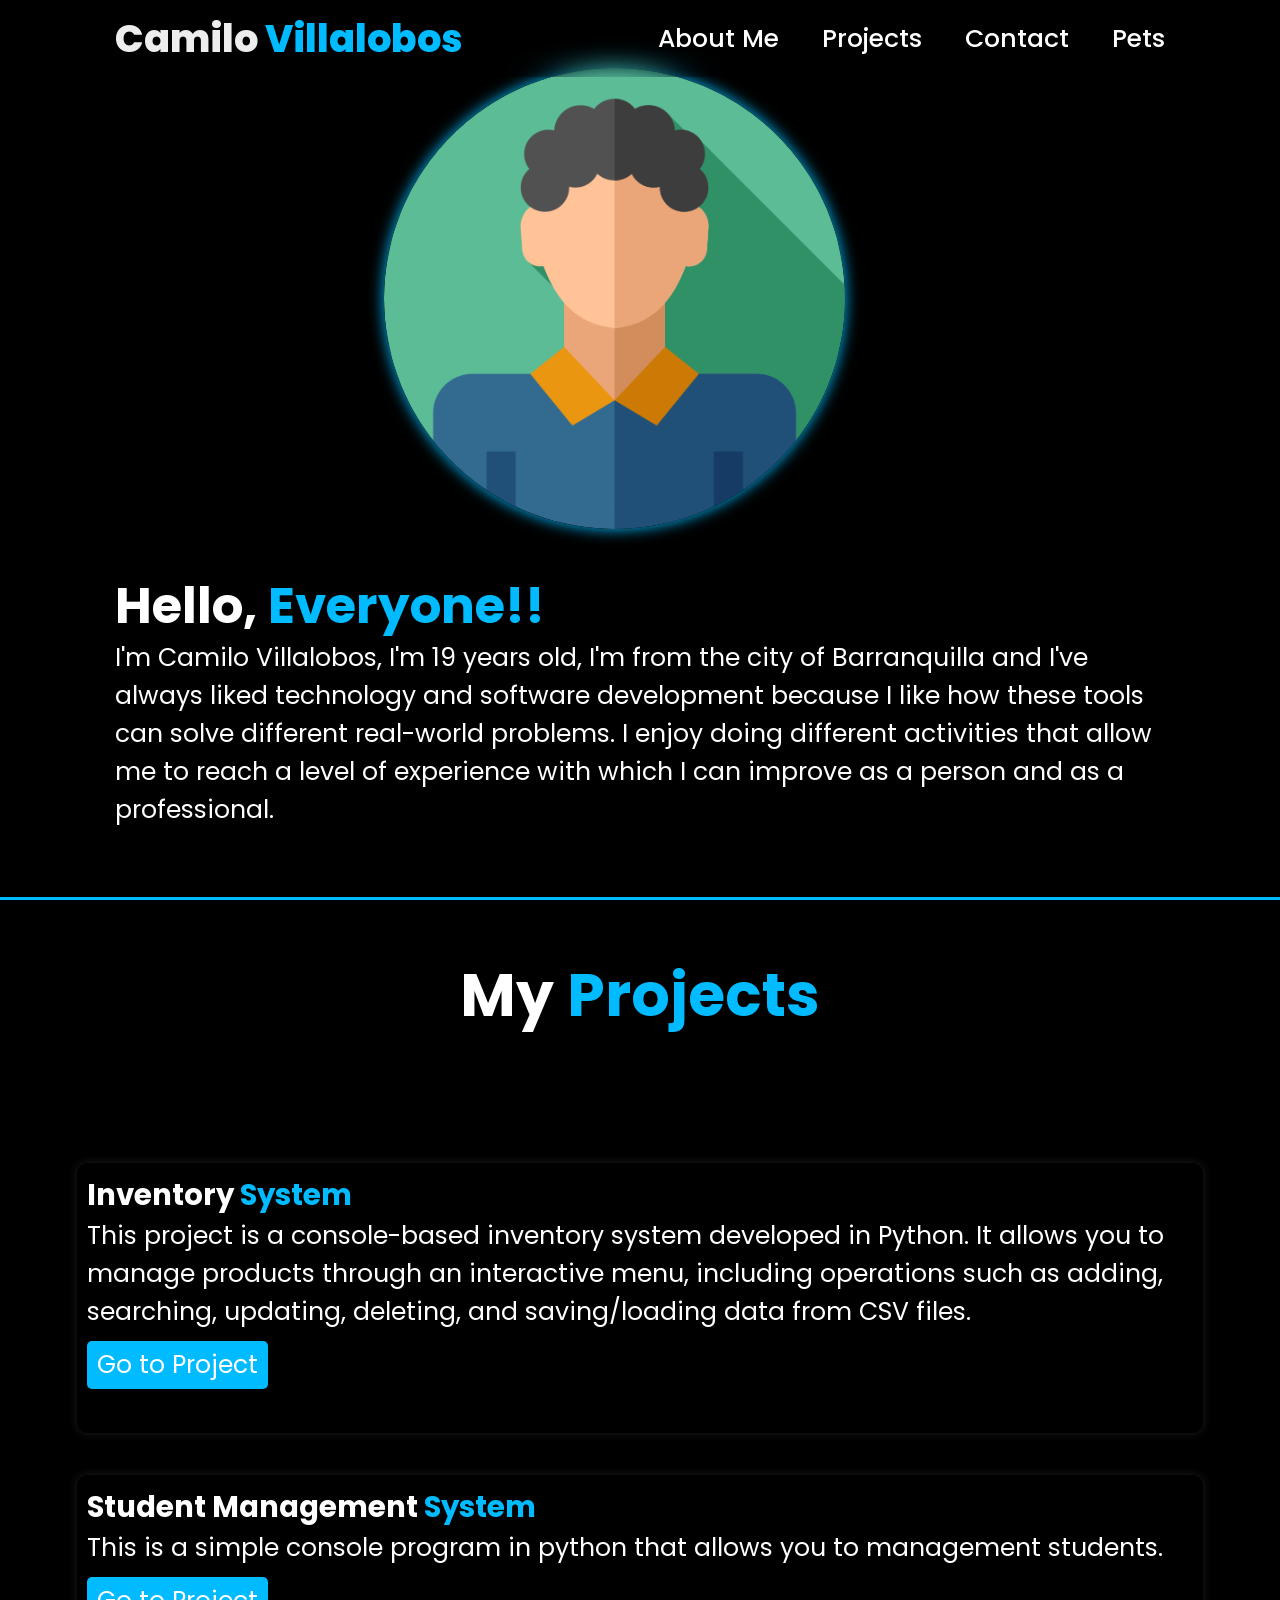
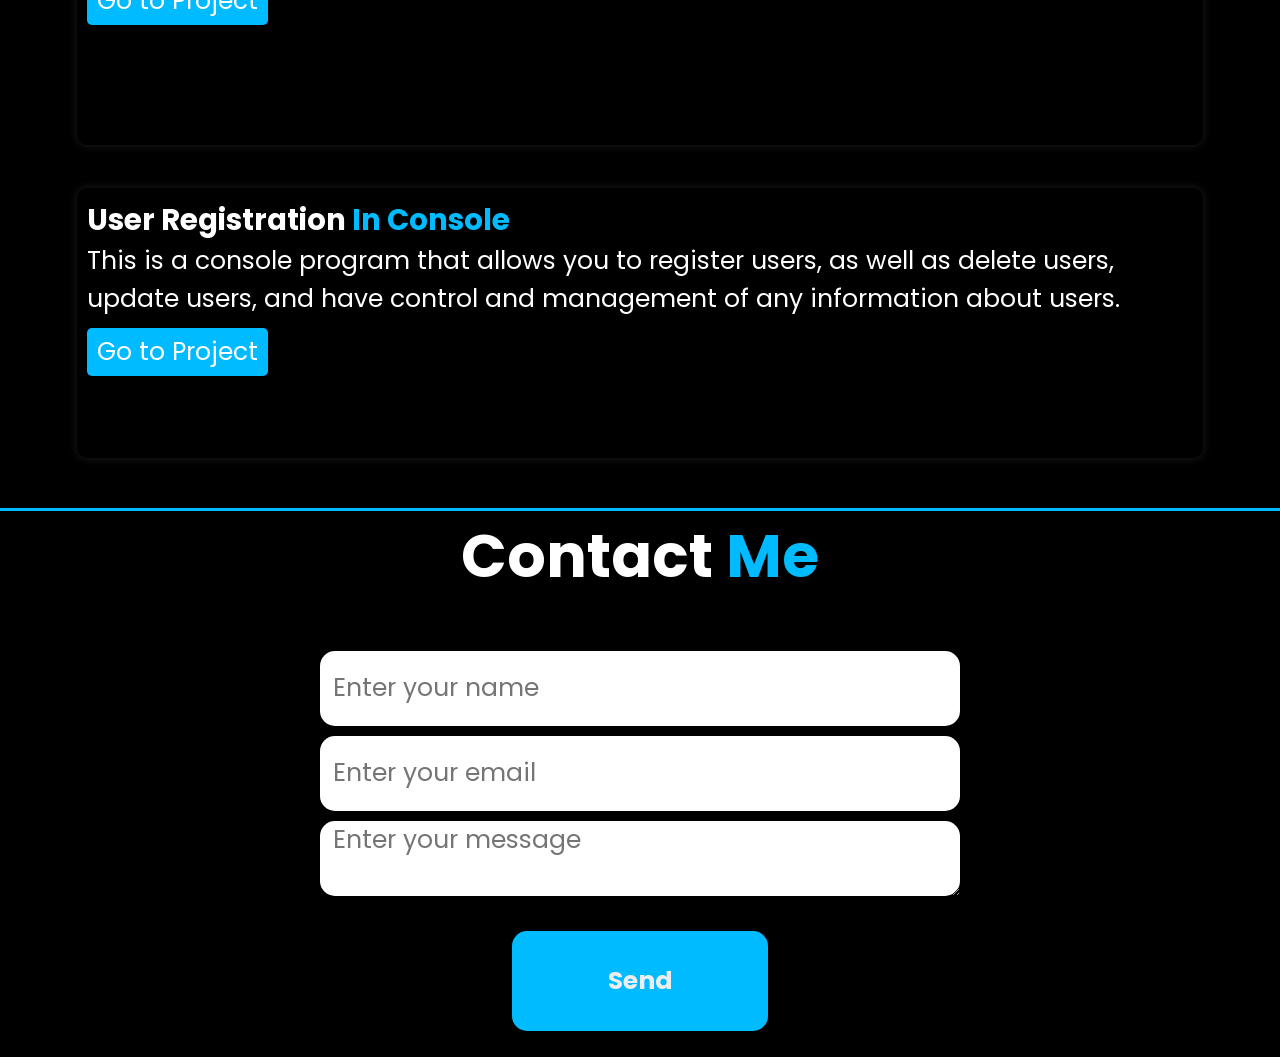
==== index.html @ f64a726e "portafolio" ====
<!doctype html>
<html lang="en">
  <head>
    <meta charset="UTF-8" />
    <meta name="viewport" content="width=device-width, initial-scale=1.0" />
    <link
      rel="stylesheet"
      href="https://cdnjs.cloudflare.com/ajax/libs/font-awesome/6.5.2/css/all.min.css"
    />
    <link rel="stylesheet" href="/src/css/header.css" />
    <link rel="stylesheet" href="/src/css/body.css" />
    <link rel="stylesheet" href="/src/css/projects.css" />
    <link rel="stylesheet" href="/src/css/contact.css" />
    <link rel="stylesheet" href="/src/css/styles.css" />
    <link
      rel="shortcut icon"
      href="/public/icon/portafolio.webp"
      type="image/x-icon"
    />
    <title>Portfolio Website</title>
  </head>
  <body>
    <header>
      <a href="#" class="logo">Camilo <span>Villalobos</span></a>

      <nav>
        <a href="#" class="active">About Me</a>
        <a href="#projects">Projects</a>
        <a href="#sect">Contact</a>
        <a href="/src/views/mascotas.html">Pets</a>
      </nav>
    </header>
    <section class="home">
      <div class="home-img">
        <img src="/public/img/img.webp" alt="" />
      </div>
      <div class="home-content">
        <h1>Hello, <span>Everyone!!</span></h1>
        <p>
          I'm Camilo Villalobos, I'm 19 years old, I'm from the city of
          Barranquilla and I've always liked technology and software development
          because I like how these tools can solve different real-world
          problems. I enjoy doing different activities that allow me to reach a
          level of experience with which I can improve as a person and as a
          professional.
        </p>
      </div>
    </section>
    <section id="projects">
      <div class="title">
        <h1>My <span>Projects</span></h1>
      </div>
      <div class="projects-grid">
        <div class="project-card">
          <h3>Inventory <span>System</span></h3>
          <p>
            This project is a console-based inventory system developed in
            Python. It allows you to manage products through an interactive
            menu, including operations such as adding, searching, updating,
            deleting, and saving/loading data from CSV files.
          </p>
          <a
            href="https://github.com/villalobosandres989-source/Sistema_de_inventario_basico"
            target="_blank"
            >Go to Project</a
          >
        </div>
        <div class="project-card">
          <h3>Student Management <span>System</span></h3>
          <p>
            This is a simple console program in python that allows you to
            management students.
          </p>
          <a
            href="https://github.com/villalobosandres989-source/Student_Management_System"
            target="_blank"
            >Go to Project</a
          >
        </div>
        <div class="project-card">
          <h3>User Registration <span>In Console</span></h3>
          <p>
            This is a console program that allows you to register users, as well
            as delete users, update users, and have control and management of
            any information about users.
          </p>
          <a
            href="https://github.com/villalobosandres989-source/Registro_De_Usuarios"
            target="_blank"
            >Go to Project</a
          >
        </div>
      </div>
    </section>
    <section id="sect">
      <h1>Contact <span>Me</span></h1>
      <form class="form">
        <input type="text" name="name" placeholder="Enter your name" required />

        <input
          type="email"
          name="email"
          placeholder="Enter your email"
          required
        />

        <textarea
          name="message"
          rows="5"
          placeholder="Enter your message"
          required
        ></textarea>

        <button type="submit">Send</button>
      </form>
    </section>
  </body>
</html>
---- src/css/header.css ----
header{
    position: fixed;
    top: 0;
    left: 0;
    width: 100%;
    padding: 1rem 9%;
    background-color: transparent;
    backdrop-filter: blur(10px);
    display: flex;
    justify-content: space-between;
    align-items: center;
    z-index: 100;
}

.logo{
    font-size: 3.8rem;
    color: #ededed;
    font-weight: 800;
    cursor:text;
}


nav a{
    font-size: 2.5rem;
    color: white;
    margin-left: 4rem;
    font-weight: 500;
    transition: 0.3s ease;
    border-bottom: 3px solid transparent;
}

nav a:hover{
    color: #00bbff;
    border-bottom: 3px solid #00bbff;
}
---- src/css/body.css ----
@import url('https://fonts.googleapis.com/css2?family=Poppins:wght@100;200;300;400;500;600&display=swap');

*{
    margin: 0;
    padding: 0;
    box-sizing: border-box;
    text-decoration: none;
    border: none;
    font-family: 'Poppins', sans-serif;
}

html{
    font-size: 62.5%;
    scroll-behavior: smooth;
}

body{
    width: 100%;
    height: 100vh;
    background-color: black;
    color: white;
}
---- src/css/projects.css ----
#projects{
    display: flex;
    flex-direction: column;
    gap: 5rem;
    background-color: rgb(0, 0, 0);
    padding: 5rem 6%;
    min-height: 100vh;
    border-bottom: 3px solid #00bbff;

}

.project-card{
    background-color: transparent;
    backdrop-filter: blur(10px);
    padding: 1rem;
    margin-top: 2%;
    border-radius: 10px;
    box-shadow: 0 0 10px rgba(60, 59, 59, 0.5);
    width: 33%;
    max-height: 30vh;
    min-height: 30vh;
    font-size: 2.5rem;
}


.projects-grid{
    display: flex;
    gap: 2rem;
    justify-content: space-around;
    height: 20%;
    flex-wrap: wrap;
}

.projects-grid a{
    display: inline-block;
    margin-top: 1rem;
    padding: 0.5rem 1rem;
    background-color: #00bbff;
    color: white;
    border-radius: 5px;
    transition: 0.3s ease;
}

.projects-grid a:hover{
    background-color: #00bbff;
    box-shadow: 0 0 15px #00bbff;
    transform: scale(1.1);
}

#projects h1{
    margin-bottom: 5rem;
    font-size: 6rem;
    text-align: center;
}
---- src/css/contact.css ----
#sect h1{
    font-size: 6rem;
    text-align: center;
    margin-bottom: 5rem;

}

.form{
    display: flex;
    flex-direction: column;
    gap: 1em;
}

input, textarea{
    min-width: 50%;
    align-self: center;
    min-height: 3em;
    border-radius: 15px;
    padding: 0 0 0 1%;
    max-width: 25%;
    max-height:3em;
    font-size: 2.5rem;
}
button{
    margin: 2% 0 2% 0;
    height: 4em;
    width: 20%;
    cursor: pointer;
    align-self: center;
    color: #ededed;
    font-weight: 700;
    font-size: 2.5rem;
    padding: 0.5rem 1rem;
    background-color: #00bbff;
    border-radius: 15px;
    transition: 0.3s ease;
}

button:hover{
    transform: scale(1.1);
    box-shadow: 2px 2px 35px #00bbff;
}
---- src/css/styles.css ----
/* @media(max-width:995px){
    nav{
        position: absolute;
        display: none;
        top: 0;
        right: 0;
        width: 40%;
        border-left: 3px solid #00bbff;
        border-bottom: 3px solid #00bbff;
        border-bottom-left-radius: 2rem;
        padding: 1rem solid;
        background-color: #161616;
        border-top: 0.1rem solid rgba(0,0,0,0.1);
    }

    nav.active{
        display: block;
    }

    nav a{
        display: block;
        font-size: 2rem;
        margin: 3rem 0;
    }

    nav a:hover,
    nav a.active{
        padding: 1rem;
        border-radius: 0.5rem;
        border-bottom: 0.5rem solid #00bbff;
    }
} */

/* @keyframes cursor{
    to{
        border-left: 3px solid #b74b4b;
    }
}

@media (max-width: 1000px){
    .home{
        gap: 4rem;
    }
}

@media(max-width:995px){
    .home{
        flex-direction: column;
        margin: 5rem 4rem;
    }

    .home .home-content h3{
        font-size: 2.5rem;
    }

    .home-content h1{
        font-size: 5rem;
    }

    .home-img img{
        width: 70vw;
        margin-top: 4rem;
    }
} */


.home{
    min-height: 100vh;
    padding: 5rem 9% 5rem;
    display: flex;
    justify-content: center;
    align-items: center;
    gap: 8rem;
    border-bottom: 3px solid #00bbff;
}

.home .home-content h1{
    font-size: 6.5rem;
    font-weight: 700;
    line-height: 1.3;
}

span{
    color: #00bbff;
}

.home-content p{
    font-size: 2.5rem;
}



.home-img img{
    position: relative;
    width: 300px;
    border-radius: 50%;
    box-shadow: 0 0 15px #00bbff;
    cursor: pointer;
    transition: 0.2s linear;
}

.home-img img:hover{
    transform: scale(1.1);
}




.social-icons a:hover{
    color: black;
    transform: scale(1.3) translateY(-5px);
    background-color: #00bbff;
    box-shadow: 0  0 25px #00bbff;
}



@media(max-width: 1600px){
    nav{
        display: block;
        position: relative;
    }
    #projects{
        display: flex;
    }
    .project-card{
        width: 100%;
        flex-direction: column;
    }

    .home{
        gap: 4rem;
        display: flex;
        flex-direction: column;
    }

    .home .home-content h1{
        font-size: 5rem;
    }

    .home-img img{
        width: 90%;
    }

    .projects-grid{
        flex-direction: column;
    }
}

@media(min-width: 1601px){
    input, textarea{
        min-width: 25%;
    }
}
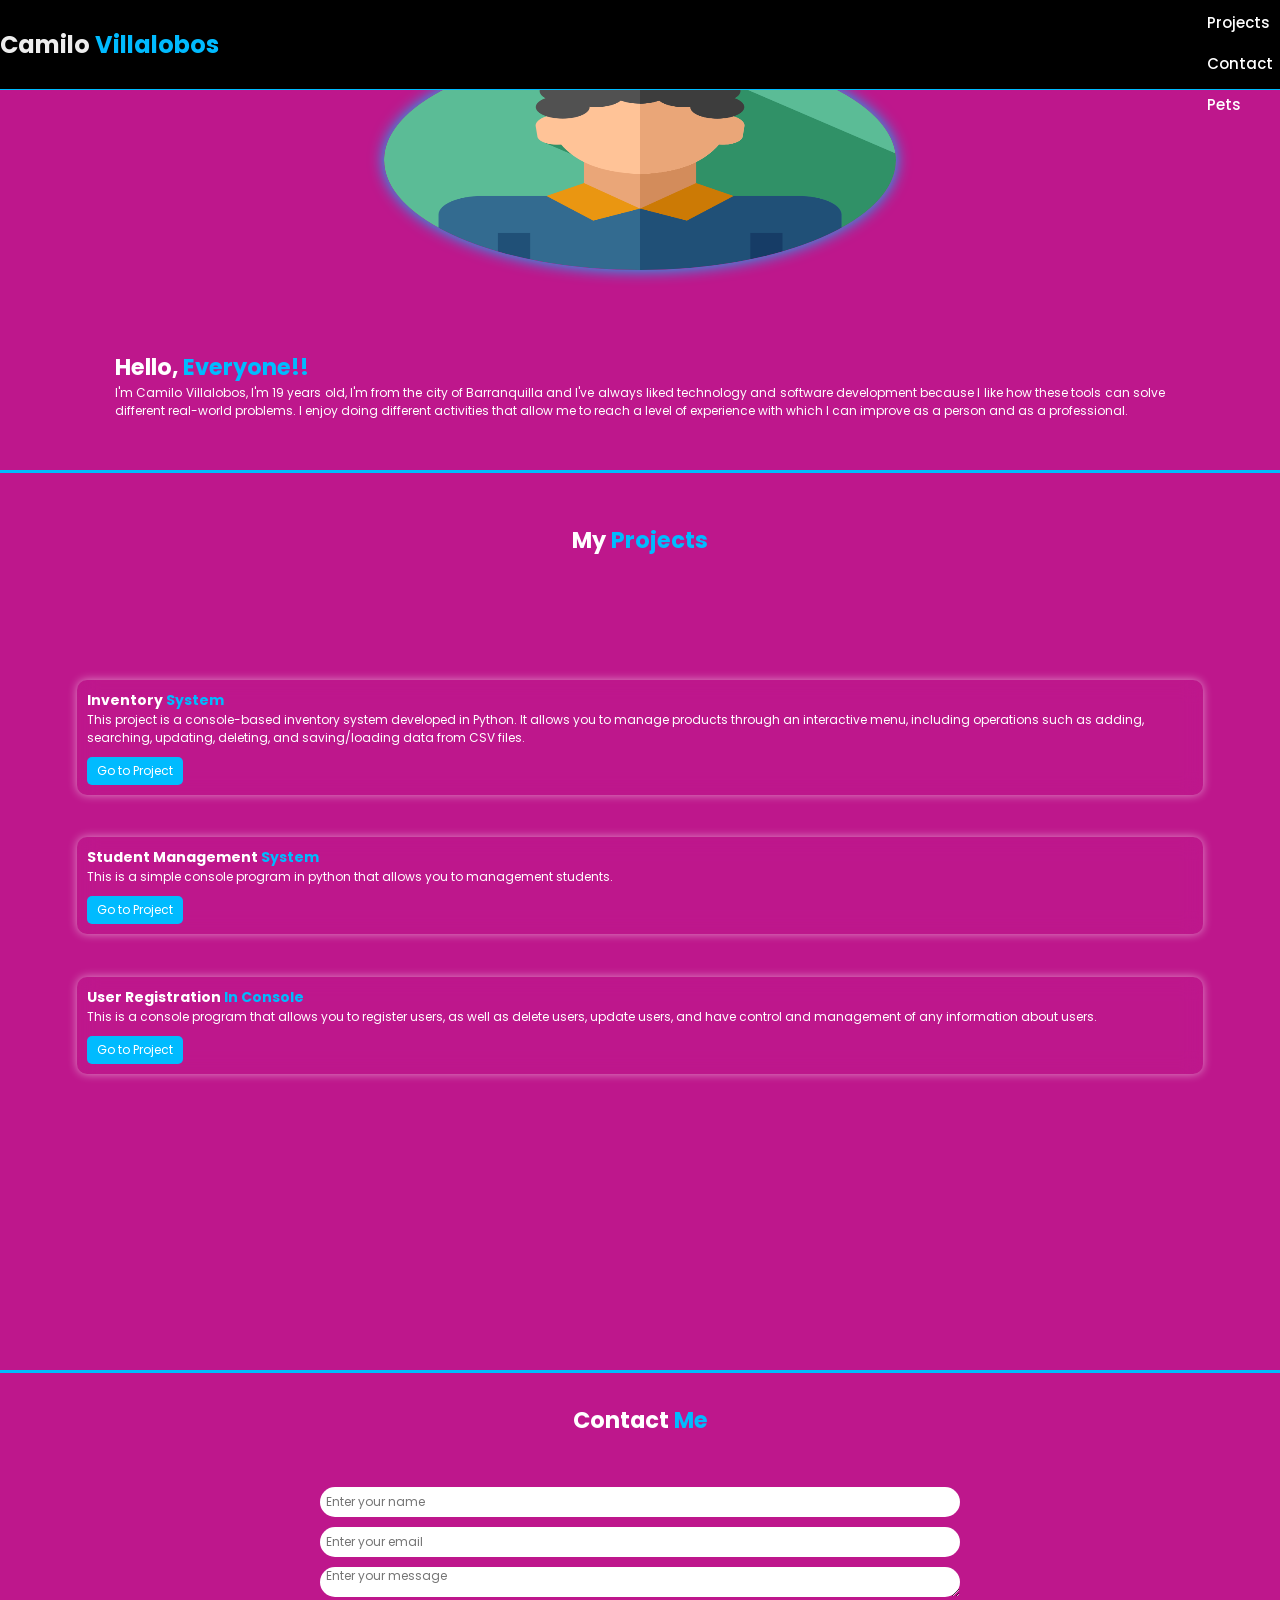
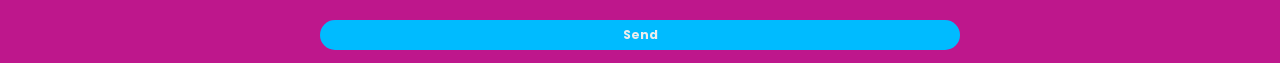
==== commit 8438747f: "'responsive'" ====
--- a/index.html
+++ b/index.html
@@ -1,118 +1,105 @@
 <!doctype html>
 <html lang="en">
-  <head>
-    <meta charset="UTF-8" />
-    <meta name="viewport" content="width=device-width, initial-scale=1.0" />
-    <link
-      rel="stylesheet"
-      href="https://cdnjs.cloudflare.com/ajax/libs/font-awesome/6.5.2/css/all.min.css"
-    />
-    <link rel="stylesheet" href="/src/css/header.css" />
-    <link rel="stylesheet" href="/src/css/body.css" />
-    <link rel="stylesheet" href="/src/css/projects.css" />
-    <link rel="stylesheet" href="/src/css/contact.css" />
-    <link rel="stylesheet" href="/src/css/styles.css" />
-    <link
-      rel="shortcut icon"
-      href="/public/icon/portafolio.webp"
-      type="image/x-icon"
-    />
-    <title>Portfolio Website</title>
-  </head>
-  <body>
-    <header>
-      <a href="#" class="logo">Camilo <span>Villalobos</span></a>
 
-      <nav>
+<head>
+  <meta charset="UTF-8" />
+  <meta name="viewport" content="width=device-width, initial-scale=1.0" />
+  <link rel="stylesheet" href="https://cdnjs.cloudflare.com/ajax/libs/font-awesome/6.5.2/css/all.min.css" />
+  <link rel="stylesheet" href="/src/css/header.css" />
+  <link rel="stylesheet" href="/src/css/body.css" />
+  <link rel="stylesheet" href="/src/css/projects.css" />
+  <link rel="stylesheet" href="/src/css/contact.css" />
+  <link rel="stylesheet" href="/src/css/styles.css" />
+  <link rel="stylesheet" href="/src/css/responsive.css" />
+  <link rel="shortcut icon" href="/public/icon/portafolio.webp" type="image/x-icon" />
+  <title>Portfolio Website</title>
+</head>
+
+<body>
+  <header>
+    <div class="logo">
+      <h1>Camilo <span>Villalobos</span></h1>
+    </div>
+
+    <nav>
+      <div class="links">
         <a href="#" class="active">About Me</a>
         <a href="#projects">Projects</a>
         <a href="#sect">Contact</a>
         <a href="/src/views/mascotas.html">Pets</a>
-      </nav>
-    </header>
-    <section class="home">
-      <div class="home-img">
-        <img src="/public/img/img.webp" alt="" />
       </div>
-      <div class="home-content">
+    </nav>
+  </header>
+  <section class="home">
+    <div class="home-img">
+      <img src="/public/img/img.webp" alt="perfil" />
+    </div>
+    <div class="home-content">
+      <div class="content-title">
         <h1>Hello, <span>Everyone!!</span></h1>
+      </div>
+      <p>
+        I'm Camilo Villalobos, I'm 19 years old, I'm from the city of
+        Barranquilla and I've always liked technology and software development
+        because I like how these tools can solve different real-world
+        problems. I enjoy doing different activities that allow me to reach a
+        level of experience with which I can improve as a person and as a
+        professional.
+      </p>
+    </div>
+  </section>
+  <section id="projects">
+    <div class="title">
+      <h1>My <span>Projects</span></h1>
+    </div>
+    <div class="projects-flex">
+      <div class="project-card">
+        <h3>Inventory <span>System</span></h3>
         <p>
-          I'm Camilo Villalobos, I'm 19 years old, I'm from the city of
-          Barranquilla and I've always liked technology and software development
-          because I like how these tools can solve different real-world
-          problems. I enjoy doing different activities that allow me to reach a
-          level of experience with which I can improve as a person and as a
-          professional.
+          This project is a console-based inventory system developed in
+          Python. It allows you to manage products through an interactive
+          menu, including operations such as adding, searching, updating,
+          deleting, and saving/loading data from CSV files.
         </p>
+        <a href="https://github.com/villalobosandres989-source/Sistema_de_inventario_basico" target="_blank">Go to
+          Project</a>
       </div>
-    </section>
-    <section id="projects">
-      <div class="title">
-        <h1>My <span>Projects</span></h1>
+      <div class="project-card">
+        <h3>Student Management <span>System</span></h3>
+        <p>
+          This is a simple console program in python that allows you to
+          management students.
+        </p>
+        <a href="https://github.com/villalobosandres989-source/Student_Management_System" target="_blank">Go to
+          Project</a>
       </div>
-      <div class="projects-grid">
-        <div class="project-card">
-          <h3>Inventory <span>System</span></h3>
-          <p>
-            This project is a console-based inventory system developed in
-            Python. It allows you to manage products through an interactive
-            menu, including operations such as adding, searching, updating,
-            deleting, and saving/loading data from CSV files.
-          </p>
-          <a
-            href="https://github.com/villalobosandres989-source/Sistema_de_inventario_basico"
-            target="_blank"
-            >Go to Project</a
-          >
-        </div>
-        <div class="project-card">
-          <h3>Student Management <span>System</span></h3>
-          <p>
-            This is a simple console program in python that allows you to
-            management students.
-          </p>
-          <a
-            href="https://github.com/villalobosandres989-source/Student_Management_System"
-            target="_blank"
-            >Go to Project</a
-          >
-        </div>
-        <div class="project-card">
-          <h3>User Registration <span>In Console</span></h3>
-          <p>
-            This is a console program that allows you to register users, as well
-            as delete users, update users, and have control and management of
-            any information about users.
-          </p>
-          <a
-            href="https://github.com/villalobosandres989-source/Registro_De_Usuarios"
-            target="_blank"
-            >Go to Project</a
-          >
-        </div>
+      <div class="project-card">
+        <h3>User Registration <span>In Console</span></h3>
+        <p>
+          This is a console program that allows you to register users, as well
+          as delete users, update users, and have control and management of
+          any information about users.
+        </p>
+        <a href="https://github.com/villalobosandres989-source/Registro_De_Usuarios" target="_blank">Go to Project</a>
       </div>
-    </section>
-    <section id="sect">
+    </div>
+  </section>
+  <section id="sect">
+    <div class="title">
       <h1>Contact <span>Me</span></h1>
+    </div>
+    <div class="formu">
       <form class="form">
         <input type="text" name="name" placeholder="Enter your name" required />
 
-        <input
-          type="email"
-          name="email"
-          placeholder="Enter your email"
-          required
-        />
+        <input type="email" name="email" placeholder="Enter your email" required />
 
-        <textarea
-          name="message"
-          rows="5"
-          placeholder="Enter your message"
-          required
-        ></textarea>
+        <textarea name="message" rows="5" placeholder="Enter your message" required></textarea>
 
         <button type="submit">Send</button>
       </form>
-    </section>
-  </body>
-</html>
+    </div>
+  </section>
+</body>
+
+</html>
--- a/src/css/header.css
+++ b/src/css/header.css
@@ -1,29 +1,34 @@
 header{
-    position: fixed;
-    top: 0;
-    left: 0;
+    position: relative;
     width: 100%;
-    padding: 1rem 9%;
+    height: 40%;
     background-color: transparent;
     backdrop-filter: blur(10px);
     display: flex;
-    justify-content: space-between;
+    flex-direction: column;
+    gap: 3rem;
     align-items: center;
     z-index: 100;
+    border-bottom: #00bbff 1px solid;
 }
 
 .logo{
-    font-size: 3.8rem;
+    font-size: 1.2rem;
     color: #ededed;
     font-weight: 800;
-    cursor:text;
+}
+
+.links{
+    display: flex;
+    flex-direction: column;
+    justify-content: center;
+    gap: 1.5rem;
 }
 
 
-nav a{
-    font-size: 2.5rem;
+.links a{
+    font-size: 1.5rem;
     color: white;
-    margin-left: 4rem;
     font-weight: 500;
     transition: 0.3s ease;
     border-bottom: 3px solid transparent;
--- a/src/css/projects.css
+++ b/src/css/projects.css
@@ -2,7 +2,6 @@
     display: flex;
     flex-direction: column;
     gap: 5rem;
-    background-color: rgb(0, 0, 0);
     padding: 5rem 6%;
     min-height: 100vh;
     border-bottom: 3px solid #00bbff;
@@ -15,23 +14,22 @@
     padding: 1rem;
     margin-top: 2%;
     border-radius: 10px;
-    box-shadow: 0 0 10px rgba(60, 59, 59, 0.5);
-    width: 33%;
-    max-height: 30vh;
-    min-height: 30vh;
-    font-size: 2.5rem;
+    box-shadow: 0 0 10px rgba(255, 255, 255, 0.5);
+    width: 100%;
+    font-size: 1.2rem;
 }
 
 
-.projects-grid{
+.projects-flex{
     display: flex;
+    flex-direction: column;
     gap: 2rem;
     justify-content: space-around;
     height: 20%;
     flex-wrap: wrap;
 }
 
-.projects-grid a{
+.projects-flex a{
     display: inline-block;
     margin-top: 1rem;
     padding: 0.5rem 1rem;
@@ -41,14 +39,8 @@
     transition: 0.3s ease;
 }
 
-.projects-grid a:hover{
-    background-color: #00bbff;
-    box-shadow: 0 0 15px #00bbff;
-    transform: scale(1.1);
-}
-
-#projects h1{
+.title{
     margin-bottom: 5rem;
-    font-size: 6rem;
+    font-size: 1.5rem;
     text-align: center;
 }
--- a/src/css/contact.css
+++ b/src/css/contact.css
@@ -1,42 +1,41 @@
-#sect h1{
-    font-size: 6rem;
-    text-align: center;
-    margin-bottom: 5rem;
+#sect{
+    padding-top: 3rem;
+}
 
-}
 
 .form{
     display: flex;
     flex-direction: column;
-    gap: 1em;
+    align-items: center;
+    justify-content: center;
+    gap: 1rem;
+    width: 100%;
+    height: auto;
+    margin: 2rem auto;
 }
 
 input, textarea{
-    min-width: 50%;
     align-self: center;
-    min-height: 3em;
+    width: 50%;
+    height: 3rem;
     border-radius: 15px;
     padding: 0 0 0 1%;
-    max-width: 25%;
-    max-height:3em;
-    font-size: 2.5rem;
+    font-size: 1.2rem;
+    text-align: left;
 }
+
 button{
     margin: 2% 0 2% 0;
-    height: 4em;
+    display: flex;
+    justify-content: center;
+    align-items: center;
+    height: 3rem;
     width: 20%;
-    cursor: pointer;
-    align-self: center;
     color: #ededed;
     font-weight: 700;
-    font-size: 2.5rem;
+    font-size: 1.25rem;
     padding: 0.5rem 1rem;
     background-color: #00bbff;
     border-radius: 15px;
     transition: 0.3s ease;
-}
-
-button:hover{
-    transform: scale(1.1);
-    box-shadow: 2px 2px 35px #00bbff;
 }
--- a/src/css/styles.css
+++ b/src/css/styles.css
@@ -1,83 +1,17 @@
-/* @media(max-width:995px){
-    nav{
-        position: absolute;
-        display: none;
-        top: 0;
-        right: 0;
-        width: 40%;
-        border-left: 3px solid #00bbff;
-        border-bottom: 3px solid #00bbff;
-        border-bottom-left-radius: 2rem;
-        padding: 1rem solid;
-        background-color: #161616;
-        border-top: 0.1rem solid rgba(0,0,0,0.1);
-    }
-
-    nav.active{
-        display: block;
-    }
-
-    nav a{
-        display: block;
-        font-size: 2rem;
-        margin: 3rem 0;
-    }
-
-    nav a:hover,
-    nav a.active{
-        padding: 1rem;
-        border-radius: 0.5rem;
-        border-bottom: 0.5rem solid #00bbff;
-    }
-} */
-
-/* @keyframes cursor{
-    to{
-        border-left: 3px solid #b74b4b;
-    }
-}
-
-@media (max-width: 1000px){
-    .home{
-        gap: 4rem;
-    }
-}
-
-@media(max-width:995px){
-    .home{
-        flex-direction: column;
-        margin: 5rem 4rem;
-    }
-
-    .home .home-content h3{
-        font-size: 2.5rem;
-    }
-
-    .home-content h1{
-        font-size: 5rem;
-    }
-
-    .home-img img{
-        width: 70vw;
-        margin-top: 4rem;
-    }
-} */
-
-
 .home{
-    min-height: 100vh;
+    height: auto;
+    width: 100%;
     padding: 5rem 9% 5rem;
     display: flex;
+    flex-direction: column;
     justify-content: center;
     align-items: center;
     gap: 8rem;
     border-bottom: 3px solid #00bbff;
 }
 
-.home .home-content h1{
-    font-size: 6.5rem;
-    font-weight: 700;
-    line-height: 1.3;
+.content-title{
+    font-size: 1.5rem;
 }
 
 span{
@@ -85,26 +19,24 @@
 }
 
 .home-content p{
-    font-size: 2.5rem;
+    font-size: 1.2rem;
+    text-align: justify;
+}
+.home-img{
+    display: flex;
+    justify-content: center;
+    width: auto;
+    height: 220px;
 }
 
-
-
 .home-img img{
-    position: relative;
-    width: 300px;
+    max-width: 100%;
+    height: auto;
     border-radius: 50%;
     box-shadow: 0 0 15px #00bbff;
     cursor: pointer;
     transition: 0.2s linear;
 }
-
-.home-img img:hover{
-    transform: scale(1.1);
-}
-
-
-
 
 .social-icons a:hover{
     color: black;
@@ -115,7 +47,7 @@
 
 
 
-@media(max-width: 1600px){
+/* @media(max-width: 1600px){
     nav{
         display: block;
         position: relative;
@@ -145,7 +77,7 @@
     .projects-grid{
         flex-direction: column;
     }
-}
+} */
 
 @media(min-width: 1601px){
     input, textarea{
--- a/src/css/responsive.css
+++ b/src/css/responsive.css
@@ -0,0 +1,110 @@
+@media (min-width: 576px){
+
+    header{
+        position: fixed;
+        display: flex;
+        width: 100%;
+        height: 10%;
+        flex-direction: row;
+        justify-content: space-between;
+        background-color: black;
+        z-index: 100;
+    }
+    .form{
+        width: 50%;
+    }
+
+    body{
+        background-color: rgb(0, 0, 0);
+    }
+
+    input, textarea{
+        width: 100%;
+    }
+
+    button{
+        width: 100%;
+    }
+}
+
+@media (min-width: 768px){
+    header{
+        position: fixed;
+        display: flex;
+        width: 100%;
+        height: 10%;
+        flex-direction: row;
+        justify-content: space-between;
+        background-color: black;
+        z-index: 100;
+    }
+    .form{
+        width: 50%;
+    }
+
+    body{
+        background-color: rgb(0, 119, 255);
+    }
+
+    input, textarea{
+        width: 100%;
+    }
+
+    button{
+        width: 100%;
+    }
+}
+
+@media (min-width: 992px){
+    .form{
+        width: 50%;
+    }
+
+    body{
+        background-color: rgb(18, 235, 11);
+    }
+
+    input, textarea{
+        width: 100%;
+    }
+
+    button{
+        width: 100%;
+    }
+}
+
+@media (min-width: 1200px){
+    .form{
+        width: 50%;
+    }
+
+    body{
+        background-color: rgb(190, 23, 140);
+    }
+
+    input, textarea{
+        width: 100%;
+    }
+
+    button{
+        width: 100%;
+    }
+}
+
+@media (min-width: 1400px){
+    .form{
+        width: 50%;
+    }
+
+    body{
+        background-color: rgb(255, 230, 0);
+    }
+
+    input, textarea{
+        width: 100%;
+    }
+
+    button{
+        width: 100%;
+    }
+}
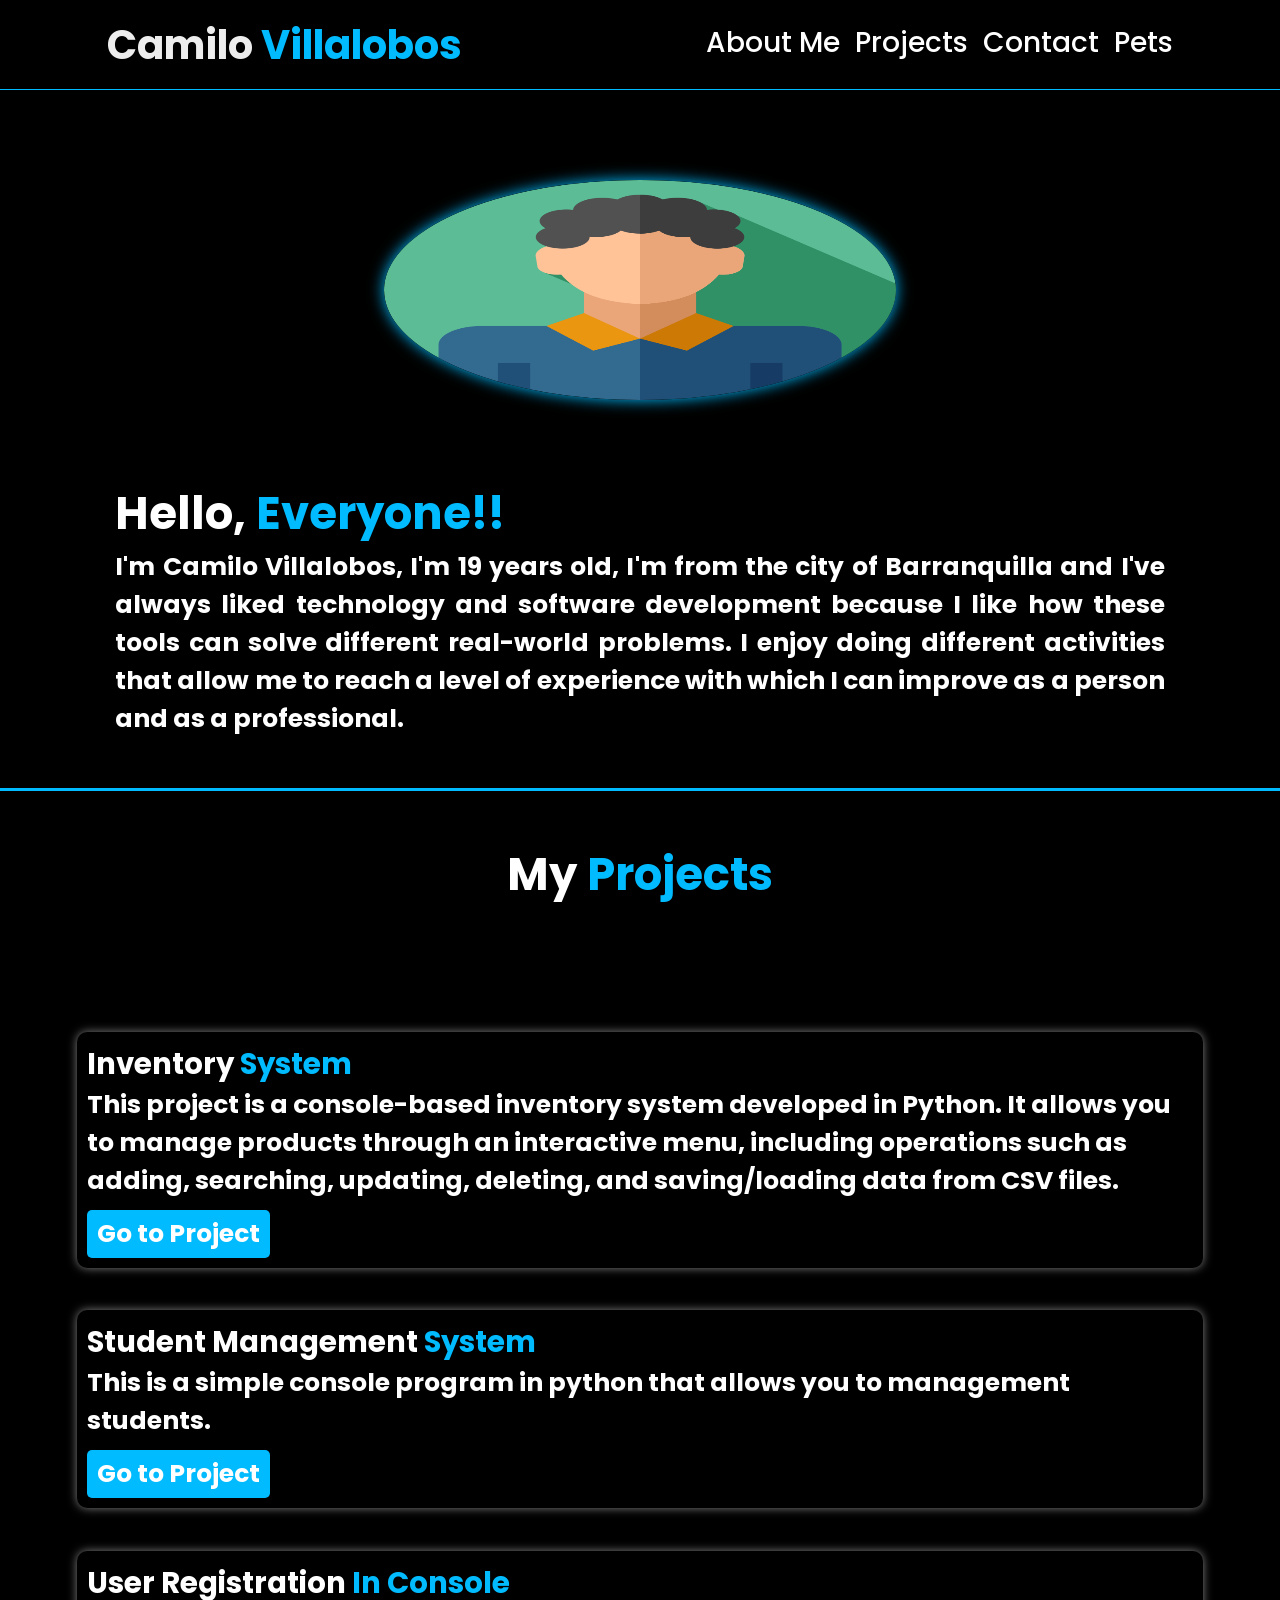
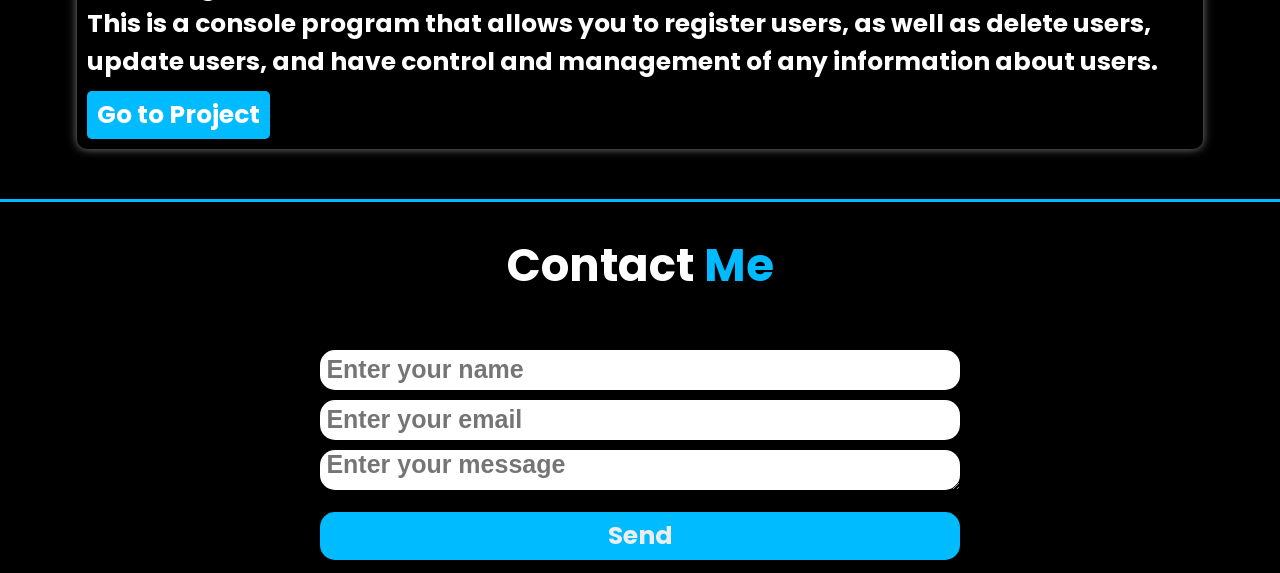
==== commit 97617dd1: "refactor: mejore las media query" ====
--- a/index.html
+++ b/index.html
@@ -1,105 +1,135 @@
 <!doctype html>
 <html lang="en">
+  <head>
+    <meta charset="UTF-8" />
+    <meta name="viewport" content="width=device-width, initial-scale=1.0" />
+    <link
+      rel="stylesheet"
+      href="https://cdnjs.cloudflare.com/ajax/libs/font-awesome/6.5.2/css/all.min.css"
+    />
+    <link rel="stylesheet" href="/src/css/header.css" />
+    <link rel="stylesheet" href="/src/css/body.css" />
+    <link rel="stylesheet" href="/src/css/projects.css" />
+    <link rel="stylesheet" href="/src/css/contact.css" />
+    <link rel="stylesheet" href="/src/css/styles.css" />
+    <link rel="stylesheet" href="/src/css/responsive.css" />
+    <link
+      rel="shortcut icon"
+      href="/public/icon/portafolio.webp"
+      type="image/x-icon"
+    />
+    <title>Portfolio Website</title>
+  </head>
 
-<head>
-  <meta charset="UTF-8" />
-  <meta name="viewport" content="width=device-width, initial-scale=1.0" />
-  <link rel="stylesheet" href="https://cdnjs.cloudflare.com/ajax/libs/font-awesome/6.5.2/css/all.min.css" />
-  <link rel="stylesheet" href="/src/css/header.css" />
-  <link rel="stylesheet" href="/src/css/body.css" />
-  <link rel="stylesheet" href="/src/css/projects.css" />
-  <link rel="stylesheet" href="/src/css/contact.css" />
-  <link rel="stylesheet" href="/src/css/styles.css" />
-  <link rel="stylesheet" href="/src/css/responsive.css" />
-  <link rel="shortcut icon" href="/public/icon/portafolio.webp" type="image/x-icon" />
-  <title>Portfolio Website</title>
-</head>
+  <body>
+    <header>
+      <div class="logo">
+        <h1>Camilo <span>Villalobos</span></h1>
+      </div>
+      <nav>
+        <div class="links">
+          <a href="#home" class="active">About Me</a>
+          <a href="#projects">Projects</a>
+          <a href="#sect">Contact</a>
+          <a href="/prueba.html">Pets</a>
+        </div>
+      </nav>
+    </header>
+    <section id="home">
+      <div class="home-img">
+        <img src="/public/img/img.webp" alt="perfil" />
+      </div>
+      <div class="home-content">
+        <div class="content-title">
+          <h1>Hello, <span>Everyone!!</span></h1>
+        </div>
+        <p>
+          I'm Camilo Villalobos, I'm 19 years old, I'm from the city of
+          Barranquilla and I've always liked technology and software development
+          because I like how these tools can solve different real-world
+          problems. I enjoy doing different activities that allow me to reach a
+          level of experience with which I can improve as a person and as a
+          professional.
+        </p>
+      </div>
+    </section>
+    <section id="projects">
+      <div class="title">
+        <h1>My <span>Projects</span></h1>
+      </div>
+      <div class="projects-flex">
+        <div class="project-card">
+          <h3>Inventory <span>System</span></h3>
+          <p>
+            This project is a console-based inventory system developed in
+            Python. It allows you to manage products through an interactive
+            menu, including operations such as adding, searching, updating,
+            deleting, and saving/loading data from CSV files.
+          </p>
+          <a
+            href="https://github.com/villalobosandres989-source/Sistema_de_inventario_basico"
+            target="_blank"
+            >Go to Project</a
+          >
+        </div>
+        <div class="project-card">
+          <h3>Student Management <span>System</span></h3>
+          <p>
+            This is a simple console program in python that allows you to
+            management students.
+          </p>
+          <a
+            href="https://github.com/villalobosandres989-source/Student_Management_System"
+            target="_blank"
+            >Go to Project</a
+          >
+        </div>
+        <div class="project-card">
+          <h3>User Registration <span>In Console</span></h3>
+          <p>
+            This is a console program that allows you to register users, as well
+            as delete users, update users, and have control and management of
+            any information about users.
+          </p>
+          <a
+            href="https://github.com/villalobosandres989-source/Registro_De_Usuarios"
+            target="_blank"
+            >Go to Project</a
+          >
+        </div>
+      </div>
+    </section>
+    <section id="sect">
+      <div class="title">
+        <h1>Contact <span>Me</span></h1>
+      </div>
+      <div class="formu">
+        <form class="form">
+          <input
+            type="text"
+            name="name"
+            placeholder="Enter your name"
+            required
+          />
 
-<body>
-  <header>
-    <div class="logo">
-      <h1>Camilo <span>Villalobos</span></h1>
-    </div>
+          <input
+            type="email"
+            name="email"
+            placeholder="Enter your email"
+            required
+          />
 
-    <nav>
-      <div class="links">
-        <a href="#" class="active">About Me</a>
-        <a href="#projects">Projects</a>
-        <a href="#sect">Contact</a>
-        <a href="/src/views/mascotas.html">Pets</a>
+          <textarea
+            name="message"
+            rows="5"
+            placeholder="Enter your message"
+            required
+          ></textarea>
+
+          <button type="submit">Send</button>
+        </form>
       </div>
-    </nav>
-  </header>
-  <section class="home">
-    <div class="home-img">
-      <img src="/public/img/img.webp" alt="perfil" />
-    </div>
-    <div class="home-content">
-      <div class="content-title">
-        <h1>Hello, <span>Everyone!!</span></h1>
-      </div>
-      <p>
-        I'm Camilo Villalobos, I'm 19 years old, I'm from the city of
-        Barranquilla and I've always liked technology and software development
-        because I like how these tools can solve different real-world
-        problems. I enjoy doing different activities that allow me to reach a
-        level of experience with which I can improve as a person and as a
-        professional.
-      </p>
-    </div>
-  </section>
-  <section id="projects">
-    <div class="title">
-      <h1>My <span>Projects</span></h1>
-    </div>
-    <div class="projects-flex">
-      <div class="project-card">
-        <h3>Inventory <span>System</span></h3>
-        <p>
-          This project is a console-based inventory system developed in
-          Python. It allows you to manage products through an interactive
-          menu, including operations such as adding, searching, updating,
-          deleting, and saving/loading data from CSV files.
-        </p>
-        <a href="https://github.com/villalobosandres989-source/Sistema_de_inventario_basico" target="_blank">Go to
-          Project</a>
-      </div>
-      <div class="project-card">
-        <h3>Student Management <span>System</span></h3>
-        <p>
-          This is a simple console program in python that allows you to
-          management students.
-        </p>
-        <a href="https://github.com/villalobosandres989-source/Student_Management_System" target="_blank">Go to
-          Project</a>
-      </div>
-      <div class="project-card">
-        <h3>User Registration <span>In Console</span></h3>
-        <p>
-          This is a console program that allows you to register users, as well
-          as delete users, update users, and have control and management of
-          any information about users.
-        </p>
-        <a href="https://github.com/villalobosandres989-source/Registro_De_Usuarios" target="_blank">Go to Project</a>
-      </div>
-    </div>
-  </section>
-  <section id="sect">
-    <div class="title">
-      <h1>Contact <span>Me</span></h1>
-    </div>
-    <div class="formu">
-      <form class="form">
-        <input type="text" name="name" placeholder="Enter your name" required />
-
-        <input type="email" name="email" placeholder="Enter your email" required />
-
-        <textarea name="message" rows="5" placeholder="Enter your message" required></textarea>
-
-        <button type="submit">Send</button>
-      </form>
-    </div>
-  </section>
-</body>
-
-</html>+    </section>
+    <script src="/src/js/javascript.js"></script>
+  </body>
+</html>
--- a/src/css/header.css
+++ b/src/css/header.css
@@ -12,29 +12,11 @@
     border-bottom: #00bbff 1px solid;
 }
 
-.logo{
-    font-size: 1.2rem;
-    color: #ededed;
-    font-weight: 800;
-}
+.logo{font-size: 1.2rem;color: #ededed;font-weight: 800;}
 
-.links{
-    display: flex;
-    flex-direction: column;
-    justify-content: center;
-    gap: 1.5rem;
-}
+.links{display: flex;flex-direction: column;justify-content: center;gap: 1.5rem;}
 
 
-.links a{
-    font-size: 1.5rem;
-    color: white;
-    font-weight: 500;
-    transition: 0.3s ease;
-    border-bottom: 3px solid transparent;
-}
+.links a{font-size: 1.5rem;color: white;font-weight: 500;transition: 0.3s ease;border-bottom: 3px solid transparent;}
 
-nav a:hover{
-    color: #00bbff;
-    border-bottom: 3px solid #00bbff;
-}+nav a:hover{color: #00bbff;border-bottom: 3px solid #00bbff;}
--- a/src/css/body.css
+++ b/src/css/body.css
@@ -1,22 +1,7 @@
 @import url('https://fonts.googleapis.com/css2?family=Poppins:wght@100;200;300;400;500;600&display=swap');
 
-*{
-    margin: 0;
-    padding: 0;
-    box-sizing: border-box;
-    text-decoration: none;
-    border: none;
-    font-family: 'Poppins', sans-serif;
-}
+*{margin: 0;padding: 0;box-sizing: border-box;text-decoration: none;border: none;font-family: 'Poppins', sans-serif;}
 
-html{
-    font-size: 62.5%;
-    scroll-behavior: smooth;
-}
+html{font-size: 62.5%;scroll-behavior: smooth;}
 
-body{
-    width: 100%;
-    height: 100vh;
-    background-color: black;
-    color: white;
-}+body{width: 100%;height: 100vh;background-color: black;color: white;font-family: 'Ubuntu', sans-serif;font-weight: 700;}
--- a/src/css/projects.css
+++ b/src/css/projects.css
@@ -1,46 +1,9 @@
-#projects{
-    display: flex;
-    flex-direction: column;
-    gap: 5rem;
-    padding: 5rem 6%;
-    min-height: 100vh;
-    border-bottom: 3px solid #00bbff;
+#projects{display: flex;flex-direction: column;gap: 5rem;padding: 5rem 6%;border-bottom: 3px solid #00bbff;}
 
-}
+.project-card{background-color: transparent;backdrop-filter: blur(10px);padding: 1rem;margin-top: 2%;border-radius: 10px;box-shadow: 0 0 10px rgba(255, 255, 255, 0.5);width: 100%;font-size: 1.2rem;}
 
-.project-card{
-    background-color: transparent;
-    backdrop-filter: blur(10px);
-    padding: 1rem;
-    margin-top: 2%;
-    border-radius: 10px;
-    box-shadow: 0 0 10px rgba(255, 255, 255, 0.5);
-    width: 100%;
-    font-size: 1.2rem;
-}
+.projects-flex{display: flex;flex-direction: column;gap: 2rem;justify-content: space-around;height: 20%;flex-wrap: wrap;}
 
+.projects-flex a{display: inline-block;margin-top: 1rem;padding: 0.5rem 1rem;background-color: #00bbff;color: white;border-radius: 5px;transition: 0.3s ease;}
 
-.projects-flex{
-    display: flex;
-    flex-direction: column;
-    gap: 2rem;
-    justify-content: space-around;
-    height: 20%;
-    flex-wrap: wrap;
-}
-
-.projects-flex a{
-    display: inline-block;
-    margin-top: 1rem;
-    padding: 0.5rem 1rem;
-    background-color: #00bbff;
-    color: white;
-    border-radius: 5px;
-    transition: 0.3s ease;
-}
-
-.title{
-    margin-bottom: 5rem;
-    font-size: 1.5rem;
-    text-align: center;
-}+.title{margin-bottom: 5rem;font-size: 1.5rem;text-align: center;}
--- a/src/css/contact.css
+++ b/src/css/contact.css
@@ -1,41 +1,8 @@
-#sect{
-    padding-top: 3rem;
-}
+#sect{padding-top: 3rem;}
 
 
-.form{
-    display: flex;
-    flex-direction: column;
-    align-items: center;
-    justify-content: center;
-    gap: 1rem;
-    width: 100%;
-    height: auto;
-    margin: 2rem auto;
-}
+.form{display: flex;flex-direction: column;align-items: center;justify-content: center;gap: 1rem;width: 100%;height: auto;margin: 2rem auto;}
 
-input, textarea{
-    align-self: center;
-    width: 50%;
-    height: 3rem;
-    border-radius: 15px;
-    padding: 0 0 0 1%;
-    font-size: 1.2rem;
-    text-align: left;
-}
+input, textarea{align-self: center;width: 50%;height: 3rem;border-radius: 15px;padding: 0 0 0 1%;font-size: 1.2rem;text-align: left;}
 
-button{
-    margin: 2% 0 2% 0;
-    display: flex;
-    justify-content: center;
-    align-items: center;
-    height: 3rem;
-    width: 20%;
-    color: #ededed;
-    font-weight: 700;
-    font-size: 1.25rem;
-    padding: 0.5rem 1rem;
-    background-color: #00bbff;
-    border-radius: 15px;
-    transition: 0.3s ease;
-}+button{margin: 2% 0 2% 0;display: flex;justify-content: center;align-items: center;height: 3rem;width: 20%;color: #ededed;font-weight: 700;font-size: 1.25rem;padding: 0.5rem 1rem;background-color: #00bbff;border-radius: 15px;transition: 0.3s ease;}
--- a/src/css/styles.css
+++ b/src/css/styles.css
@@ -1,4 +1,4 @@
-.home{
+#home{
     height: auto;
     width: 100%;
     padding: 5rem 9% 5rem;
@@ -45,40 +45,6 @@
     box-shadow: 0  0 25px #00bbff;
 }
 
-
-
-/* @media(max-width: 1600px){
-    nav{
-        display: block;
-        position: relative;
-    }
-    #projects{
-        display: flex;
-    }
-    .project-card{
-        width: 100%;
-        flex-direction: column;
-    }
-
-    .home{
-        gap: 4rem;
-        display: flex;
-        flex-direction: column;
-    }
-
-    .home .home-content h1{
-        font-size: 5rem;
-    }
-
-    .home-img img{
-        width: 90%;
-    }
-
-    .projects-grid{
-        flex-direction: column;
-    }
-} */
-
 @media(min-width: 1601px){
     input, textarea{
         min-width: 25%;
--- a/src/css/responsive.css
+++ b/src/css/responsive.css
@@ -10,21 +10,13 @@
         background-color: black;
         z-index: 100;
     }
-    .form{
-        width: 50%;
-    }
+    .form{width: 50%;}
 
-    body{
-        background-color: rgb(0, 0, 0);
-    }
+    body{background-color: rgb(0, 0, 0);}
 
-    input, textarea{
-        width: 100%;
-    }
+    input, textarea{width: 100%;}
 
-    button{
-        width: 100%;
-    }
+    button{width: 100%;}
 }
 
 @media (min-width: 768px){
@@ -34,77 +26,77 @@
         width: 100%;
         height: 10%;
         flex-direction: row;
-        justify-content: space-between;
-        background-color: black;
+        justify-content: space-around;
+        background-color: transparent;
         z-index: 100;
     }
-    .form{
-        width: 50%;
-    }
 
-    body{
-        background-color: rgb(0, 119, 255);
-    }
+    .logo{font-size: 1.5rem;}
 
-    input, textarea{
-        width: 100%;
-    }
+    .links{display: flex;flex-direction: row;}
 
-    button{
-        width: 100%;
-    }
+    .links a{font-size: 2.1rem;}
+
+    .home-img{margin-top: 13rem;}
+
+    .content-title{font-size: 3rem;}
+
+    .home-content p{font-size: 2.5rem;}
+
+    .title{font-size: 3rem;}
+
+    .project-card{width: 100%;height: 350%;font-size: 2.5rem;}
+
+    .form{width: 50%;}
+
+    input, textarea{height: 4rem;font-size: 2.5rem;font-family: 'Ubuntu', sans-serif;font-weight: 700;}
+
+    button{width: 100%;font-size: 2.5rem;height: 200%;}
 }
 
 @media (min-width: 992px){
-    .form{
-        width: 50%;
-    }
 
-    body{
-        background-color: rgb(18, 235, 11);
-    }
+    .links a{font-size: 2.8rem;color: white;font-weight: 500;transition: 0.3s ease;border-bottom: 3px solid transparent;}
 
-    input, textarea{
-        width: 100%;
-    }
+    .form{width: 50%;}
 
-    button{
-        width: 100%;
-    }
+    input, textarea{width: 100%;}
+
+    button{width: 100%;}
 }
 
 @media (min-width: 1200px){
-    .form{
-        width: 50%;
-    }
 
-    body{
-        background-color: rgb(190, 23, 140);
-    }
+    .logo{font-size: 2rem;}
 
-    input, textarea{
-        width: 100%;
-    }
+    .form{width: 50%;}
 
-    button{
-        width: 100%;
-    }
+    input, textarea{width: 100%;}
+
+    button{width: 100%;}
 }
 
 @media (min-width: 1400px){
-    .form{
-        width: 50%;
-    }
 
-    body{
-        background-color: rgb(255, 230, 0);
-    }
+    header{justify-content: space-between;padding: 0 4%;}
 
-    input, textarea{
-        width: 100%;
-    }
+    .logo h1{font-size: 3.5rem;}
 
-    button{
-        width: 100%;
-    }
+    .links a{font-size: 2rem;}
+
+    #home{display: flex;flex-direction: row}
+
+    .home-content p{font-size: 3rem;}
+
+    .project-card{font-size: 3rem;}
+
+    .links{gap: 6rem;}
+
+    #projects{height: auto;padding-bottom: 15%;}
+
+    .form{width: 50%;}
+
+    input, textarea{width: 100%;}
+
+    button{width: 100%;}
 }
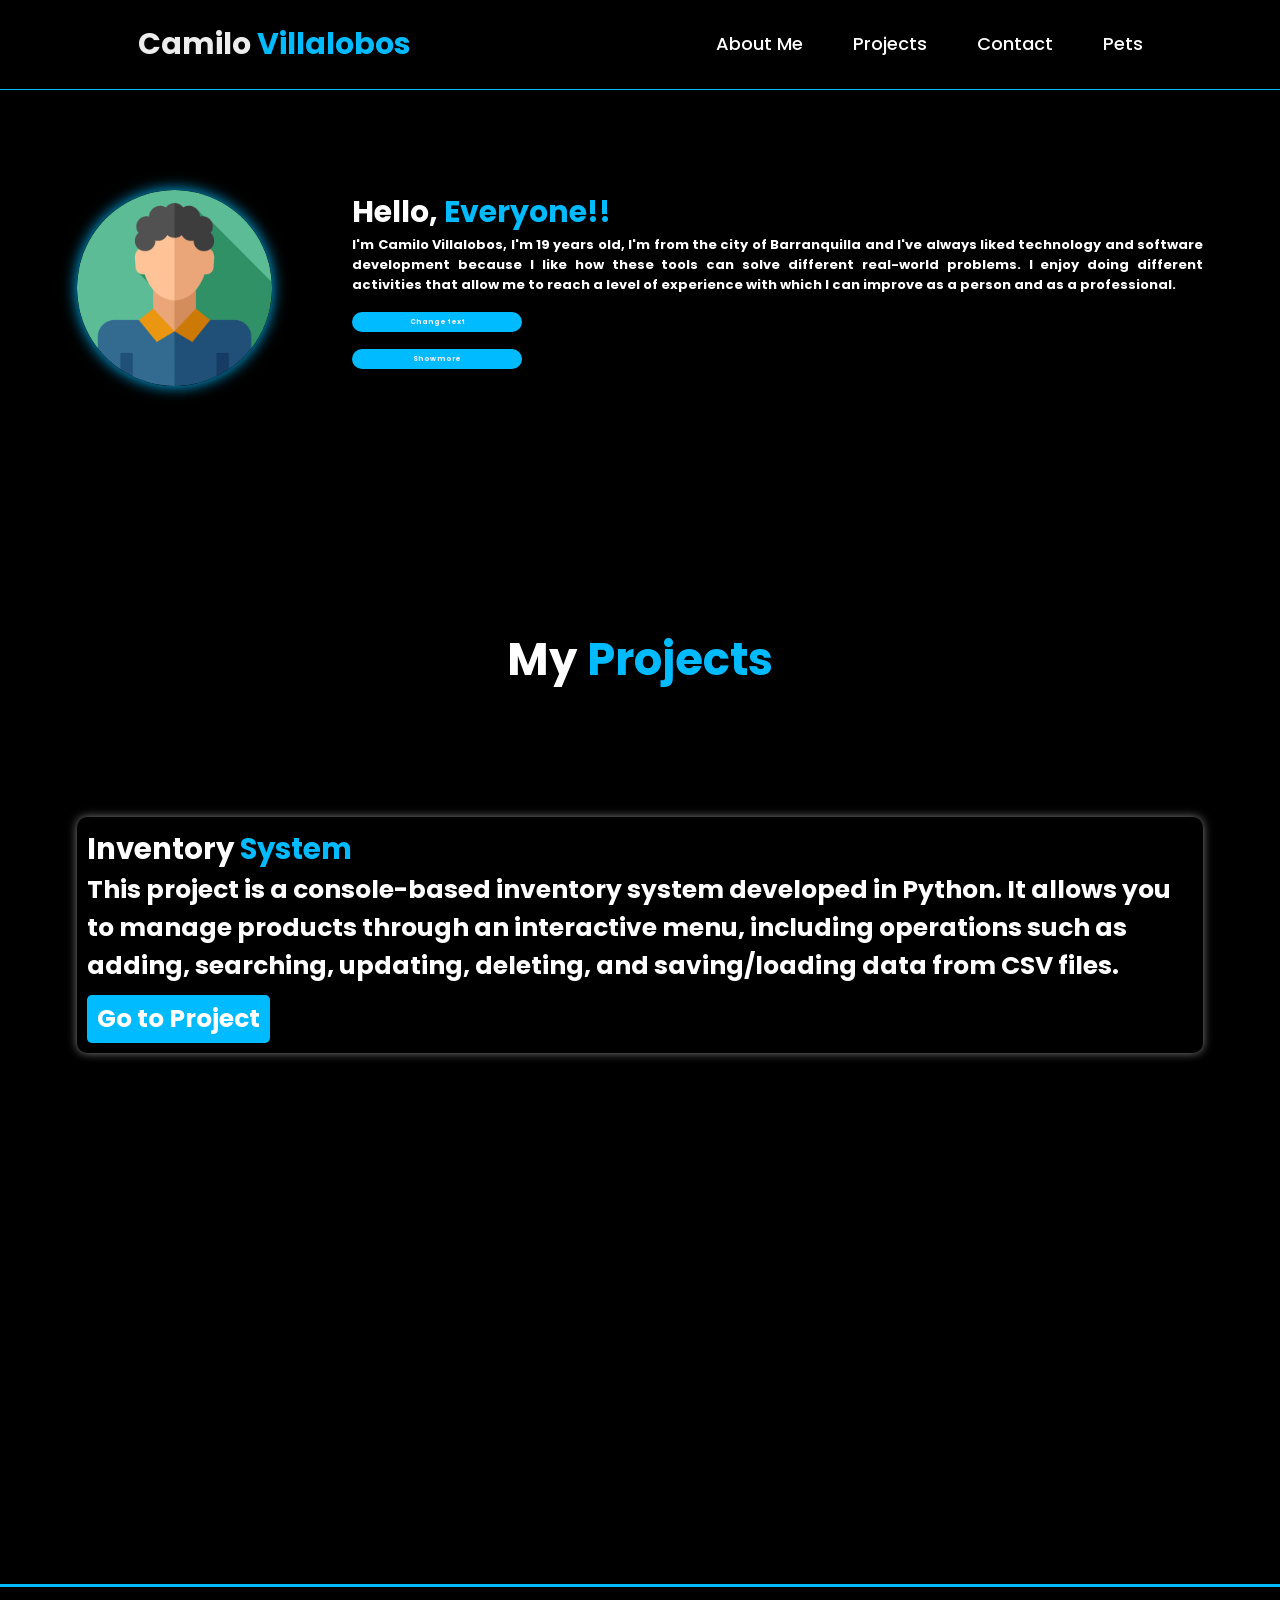
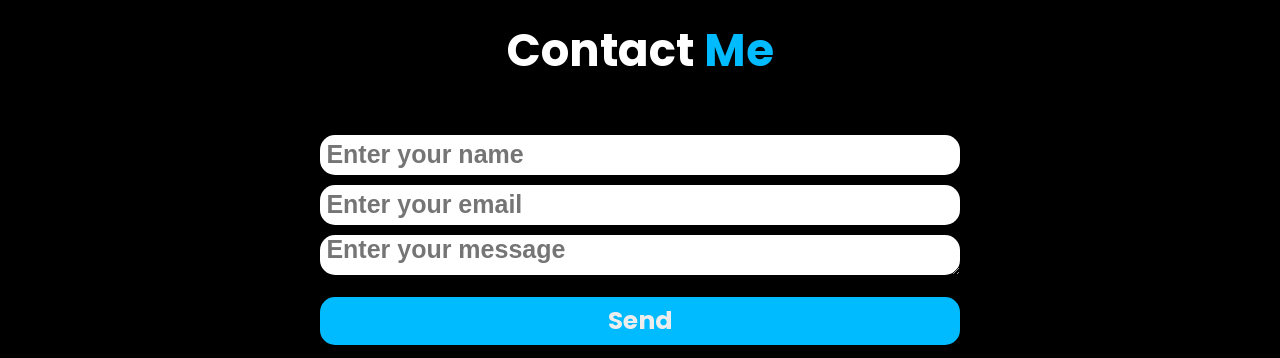
==== commit a9ce31ee: "refactor: reorganizar estructura de archivos y eliminar CSS no utilizado Co-authored-by: Copilot <co" ====
--- a/index.html
+++ b/index.html
@@ -1,55 +1,57 @@
 <!doctype html>
 <html lang="en">
-  <head>
-    <meta charset="UTF-8" />
-    <meta name="viewport" content="width=device-width, initial-scale=1.0" />
-    <link
-      rel="stylesheet"
-      href="https://cdnjs.cloudflare.com/ajax/libs/font-awesome/6.5.2/css/all.min.css"
-    />
-    <link rel="stylesheet" href="/src/css/header.css" />
-    <link rel="stylesheet" href="/src/css/body.css" />
-    <link rel="stylesheet" href="/src/css/projects.css" />
-    <link rel="stylesheet" href="/src/css/contact.css" />
-    <link rel="stylesheet" href="/src/css/styles.css" />
-    <link rel="stylesheet" href="/src/css/responsive.css" />
-    <link
-      rel="shortcut icon"
-      href="/public/icon/portafolio.webp"
-      type="image/x-icon"
-    />
-    <title>Portfolio Website</title>
-  </head>
 
-  <body>
-    <header>
-      <div class="logo">
-        <h1>Camilo <span>Villalobos</span></h1>
+<head>
+  <meta charset="UTF-8" />
+  <meta name="viewport" content="width=device-width, initial-scale=1.0" />
+  <link rel="stylesheet" href="https://cdnjs.cloudflare.com/ajax/libs/font-awesome/6.5.2/css/all.min.css" />
+  <link rel="stylesheet" href="/src/css/index/header.css" />
+  <link rel="stylesheet" href="/src/css/index/body.css" />
+  <link rel="stylesheet" href="/src/css/index/projects.css" />
+  <link rel="stylesheet" href="/src/css/index/contact.css" />
+  <link rel="stylesheet" href="/src/css/index/styles.css" />
+  <link rel="stylesheet" href="/src/css/index/responsive.css" />
+  <link rel="shortcut icon" href="/public/icon/portafolio.webp" type="image/x-icon" />
+  <title>Portfolio Website</title>
+</head>
+
+<body>
+  <header>
+    <div class="logo">
+      <h1>Camilo <span>Villalobos</span></h1>
+    </div>
+    <nav>
+      <div class="links">
+        <a href="#home" class="active">About Me</a>
+        <a href="#projects">Projects</a>
+        <a href="#sect">Contact</a>
+        <a href="/src/views/mascotas.html">Pets</a>
       </div>
-      <nav>
-        <div class="links">
-          <a href="#home" class="active">About Me</a>
-          <a href="#projects">Projects</a>
-          <a href="#sect">Contact</a>
-          <a href="/prueba.html">Pets</a>
-        </div>
-      </nav>
-    </header>
+    </nav>
+  </header>
+  <main>
     <section id="home">
       <div class="home-img">
         <img src="/public/img/img.webp" alt="perfil" />
       </div>
       <div class="home-content">
-        <div class="content-title">
-          <h1>Hello, <span>Everyone!!</span></h1>
-        </div>
-        <p>
+        <h1>Hello, <span>Everyone!!</span></h1>
+        <p id="aboutMe" style="display: block;">
           I'm Camilo Villalobos, I'm 19 years old, I'm from the city of
-          Barranquilla and I've always liked technology and software development
-          because I like how these tools can solve different real-world
-          problems. I enjoy doing different activities that allow me to reach a
-          level of experience with which I can improve as a person and as a
-          professional.
+          Barranquilla and I've always liked technology and software
+          development because I like how these tools can solve different
+          real-world problems. I enjoy doing different activities that allow
+          me to reach a level of experience with which I can improve as a
+          person and as a professional.
+        </p>
+        <p id="newText" style="display: none;">
+          "What I like about development is that it's an area that challenges me to keep learning and improvemy logic."
+        </p>
+        <button id="cambio">Change text</button>
+        <button id="verMas">Show more</button>
+
+        <p id="more" style="display: none;">
+          I am constantly improving my skills and learning new technologies.
         </p>
       </div>
     </section>
@@ -66,11 +68,8 @@
             menu, including operations such as adding, searching, updating,
             deleting, and saving/loading data from CSV files.
           </p>
-          <a
-            href="https://github.com/villalobosandres989-source/Sistema_de_inventario_basico"
-            target="_blank"
-            >Go to Project</a
-          >
+          <a href="https://github.com/villalobosandres989-source/Sistema_de_inventario_basico" target="_blank">Go to
+            Project</a>
         </div>
         <div class="project-card">
           <h3>Student Management <span>System</span></h3>
@@ -78,24 +77,17 @@
             This is a simple console program in python that allows you to
             management students.
           </p>
-          <a
-            href="https://github.com/villalobosandres989-source/Student_Management_System"
-            target="_blank"
-            >Go to Project</a
-          >
+          <a href="https://github.com/villalobosandres989-source/Student_Management_System" target="_blank">Go to
+            Project</a>
         </div>
         <div class="project-card">
           <h3>User Registration <span>In Console</span></h3>
           <p>
-            This is a console program that allows you to register users, as well
-            as delete users, update users, and have control and management of
-            any information about users.
+            This is a console program that allows you to register users, as
+            well as delete users, update users, and have control and
+            management of any information about users.
           </p>
-          <a
-            href="https://github.com/villalobosandres989-source/Registro_De_Usuarios"
-            target="_blank"
-            >Go to Project</a
-          >
+          <a href="https://github.com/villalobosandres989-source/Registro_De_Usuarios" target="_blank">Go to Project</a>
         </div>
       </div>
     </section>
@@ -105,31 +97,19 @@
       </div>
       <div class="formu">
         <form class="form">
-          <input
-            type="text"
-            name="name"
-            placeholder="Enter your name"
-            required
-          />
+          <input type="text" name="name" placeholder="Enter your name" required />
 
-          <input
-            type="email"
-            name="email"
-            placeholder="Enter your email"
-            required
-          />
+          <input type="email" name="email" placeholder="Enter your email" required />
 
-          <textarea
-            name="message"
-            rows="5"
-            placeholder="Enter your message"
-            required
-          ></textarea>
+          <textarea name="message" rows="5" placeholder="Enter your message" required></textarea>
 
           <button type="submit">Send</button>
         </form>
       </div>
     </section>
-    <script src="/src/js/javascript.js"></script>
-  </body>
-</html>
+  </main>
+  <script src="/src/js/javascript.js"></script>
+</body>
+<script src="/src/js/script.js"></script>
+
+</html>
--- a/src/css/index/header.css
+++ b/src/css/index/header.css
@@ -0,0 +1,26 @@
+header{
+    position: relative;
+    width: 100%;
+    background-color: transparent;
+    backdrop-filter: blur(10px);
+    display: flex;
+    flex-direction: column;
+    gap: 3rem;
+    align-items: center;
+    border-bottom: #00bbff 1px solid;
+}
+
+.logo{font-size: 1.2rem;color: #ededed;font-weight: 800;}
+
+.links{display: flex;flex-direction: column;justify-content: center;gap: 1.5rem;}
+
+
+.links a{
+    font-size: 1.5rem;
+    color: white;
+    font-weight: 500;
+    transition: 0.3s ease;
+    border-bottom: 3px solid transparent;
+}
+
+nav a:hover{color: #00bbff;border-bottom: 3px solid #00bbff;}
--- a/src/css/index/body.css
+++ b/src/css/index/body.css
@@ -0,0 +1,108 @@
+@import url('https://fonts.googleapis.com/css2?family=Poppins:wght@100;200;300;400;500;600&display=swap');
+
+*{margin: 0;
+    padding: 0;
+    box-sizing: border-box;
+    text-decoration: none;
+    border: none;
+    font-family: 'Poppins', sans-serif;
+}
+
+html{font-size: 62.5%;scroll-behavior: smooth;}
+
+body{
+    width: 100%;
+    height: 100vh;
+    background-color: black;
+    color: white;
+    font-family: 'Ubuntu', sans-serif;
+    font-weight: 700;
+}
+
+#sect{padding-top: 3rem;}
+
+ #cambio, #verMas{
+    width: 20%;
+    height: 2rem;
+    border-radius: 20px;
+    font-size: 0.7rem;
+    text-align: center;
+    transition: 0.3s ease;
+} 
+
+
+.form{
+    display: flex;
+    flex-direction: column;
+    align-items: center;
+    justify-content: center;
+    gap: 1rem;
+    width: 100%;
+    height: auto;
+    margin: 2rem auto;
+}
+
+input, textarea{align-self: center;
+    width: 50%;
+    height: 3rem;
+    border-radius: 15px;
+    padding: 0 0 0 1%;
+    font-size: 1.2rem;
+    text-align: left;
+}
+
+button{
+    margin: 2% 0 2% 0;
+    display: flex;
+    justify-content: center;
+    align-items: center;
+    height: 3rem;
+    width: 20%;
+    color: #ededed;
+    font-weight: 700;
+    font-size: 1.25rem;
+    padding: 0.5rem 1rem;
+    background-color: #00bbff;
+    border-radius: 15px;
+    transition: 0.3s ease;
+}
+
+#projects{
+    display: flex;
+    flex-direction: column;
+    gap: 5rem;
+    padding: 5rem 6%;
+    border-bottom: 3px solid #00bbff;
+}
+
+.project-card{
+    background-color: transparent;
+    backdrop-filter: blur(10px);
+    padding: 1rem;
+    margin-top: 2%;
+    border-radius: 10px;
+    box-shadow: 0 0 10px rgba(255, 255, 255, 0.5);
+    width: 100%;
+    font-size: 1.2rem;
+}
+
+.projects-flex{
+    display: flex;
+    flex-direction: column;
+    gap: 2rem;
+    justify-content: space-around;
+    height: 20%;
+    flex-wrap: wrap;
+}
+
+.projects-flex a{
+    display: inline-block;
+    margin-top: 1rem;
+    padding: 0.5rem 1rem;
+    background-color: #00bbff;
+    color: white;
+    border-radius: 5px;
+    transition: 0.3s ease;
+}
+
+.title{margin-bottom: 5rem;font-size: 1.5rem;text-align: center;}
--- a/src/css/index/styles.css
+++ b/src/css/index/styles.css
@@ -0,0 +1,52 @@
+#home{
+    height: auto;
+    width: 100%;
+    padding: 5rem 9% 5rem;
+    display: flex;
+    flex-direction: column;
+    justify-content: center;
+    align-items: center;
+    gap: 8rem;
+    border-bottom: 3px solid #00bbff;
+}
+
+.home-content h1{
+    font-size: 1.5rem;
+}
+
+span{
+    color: #00bbff;
+}
+
+.home-content p{
+    font-size: 1.2rem;
+    text-align: justify;
+}
+.home-img{
+    display: flex;
+    justify-content: center;
+    width: auto;
+    height: 220px;
+}
+
+.home-img img{
+    max-width: 100%;
+    height: auto;
+    border-radius: 50%;
+    box-shadow: 0 0 15px #00bbff;
+    cursor: pointer;
+    transition: 0.2s linear;
+}
+
+.social-icons a:hover{
+    color: black;
+    transform: scale(1.3) translateY(-5px);
+    background-color: #00bbff;
+    box-shadow: 0  0 25px #00bbff;
+}
+
+@media(min-width: 1601px){
+    input, textarea{
+        min-width: 25%;
+    }
+}
--- a/src/css/index/responsive.css
+++ b/src/css/index/responsive.css
@@ -0,0 +1,171 @@
+@media (min-width: 576px){
+
+    header{
+        position: fixed;
+        display: flex;
+        width: 100%;
+        height: 10%;
+        flex-direction: row;
+        justify-content: space-between;
+        background-color: black;
+        z-index: 100;
+    }
+    .form{width: 50%;}
+
+    body{background-color: rgb(0, 0, 0);}
+
+    input, textarea{width: 100%;}
+
+    button{width: 100%;}
+}
+
+@media (min-width: 768px){
+    header{
+        position: fixed;
+        display: flex;
+        width: 100%;
+        height: 10%;
+        flex-direction: row;
+        justify-content: space-around;
+        background-color: transparent;
+        z-index: 100;
+    }
+
+    .logo{font-size: 1.5rem;}
+
+    .links{display: flex;flex-direction: row;}
+
+    .links a{font-size: 2.1rem;}
+
+    .home-img{margin-top: 13rem;}
+
+    .content-title{font-size: 3rem;}
+
+    .home-content p{font-size: 2.5rem;}
+
+    .title{font-size: 3rem;}
+
+    .project-card{width: 100%;height: 350%;font-size: 2.5rem;}
+
+    .form{width: 50%;}
+
+    input, textarea{height: 4rem;font-size: 2.5rem;font-family: 'Ubuntu', sans-serif;font-weight: 700;}
+
+    button{width: 100%;font-size: 2.5rem;height: 200%;}
+}
+
+@media (min-width: 992px){
+
+    .links a{
+        font-size: 2.8rem;
+        color: white;
+        font-weight: 500;
+        transition: 0.3s ease;
+        border-bottom: 3px solid transparent;
+    }
+
+    .form{width: 50%;}
+
+    input, textarea{width: 100%;}
+
+    button{width: 100%;}
+}
+
+@media (min-width: 1200px){
+
+    .logo{font-size: 1.5rem;}
+
+    .links{
+        gap: 5rem;
+    }
+
+    .links a{
+        font-size: 1.8rem;
+        color: white;
+        font-weight: 500;
+        transition: 0.3s ease;
+        border-bottom: 3px solid transparent;
+    }
+
+    #home{
+        display: flex;
+        flex-direction: row;
+        height: 100%;
+        padding: 19rem 6% 19rem;
+        border: 0;
+    }
+
+    .home-img{
+        height: auto;
+        width: 50%;
+        margin: 0;
+    }
+    .home-content h1{
+        font-size: 3rem;
+    }
+
+    .home-content p{
+        font-size: 1.3rem;
+    }
+    .home-content button{
+        font-size: 1.5rem;
+        padding: 1rem 2rem;
+    }
+    .form{width: 50%;}
+
+    input, textarea{width: 100%;}
+
+    button{width: 100%;}
+}
+
+@media (min-width: 1400px){
+    header{justify-content: space-between; padding: 0 4%; position:fixed;}
+
+    .logo h1{font-size: 3.5rem;}
+
+    .links a{font-size: 2rem;}
+
+    #home{display: flex; flex-direction: row; height: 100%; padding: 19rem 9% 19rem; border: 0;}
+
+    .home-content p{font-size: 3rem;}
+
+    .project-card{font-size: 3rem;}
+
+    .links{gap: 6rem;}
+
+    .home-img{
+        height: auto;
+        width: 125%;
+        margin: 0;
+
+    }
+
+    .content-title h1{
+        font-size: 7rem;
+    }
+
+    .home-content p{
+        font-size: 2rem;
+    }
+
+    #projects{height: auto; padding-top: 20%; align-items: center;}
+
+    .projects-flex{
+        justify-content: center;
+        flex-direction: row;
+        flex-wrap: nowrap;
+        width: 100%;
+    }
+    .project-card{
+        width: 30%;
+        font-size: 1rem;
+    }
+
+    input, textarea{width: 100%;}
+
+    button{width: 100%;}
+
+    .title{
+        font-size: 2rem;
+    }
+}
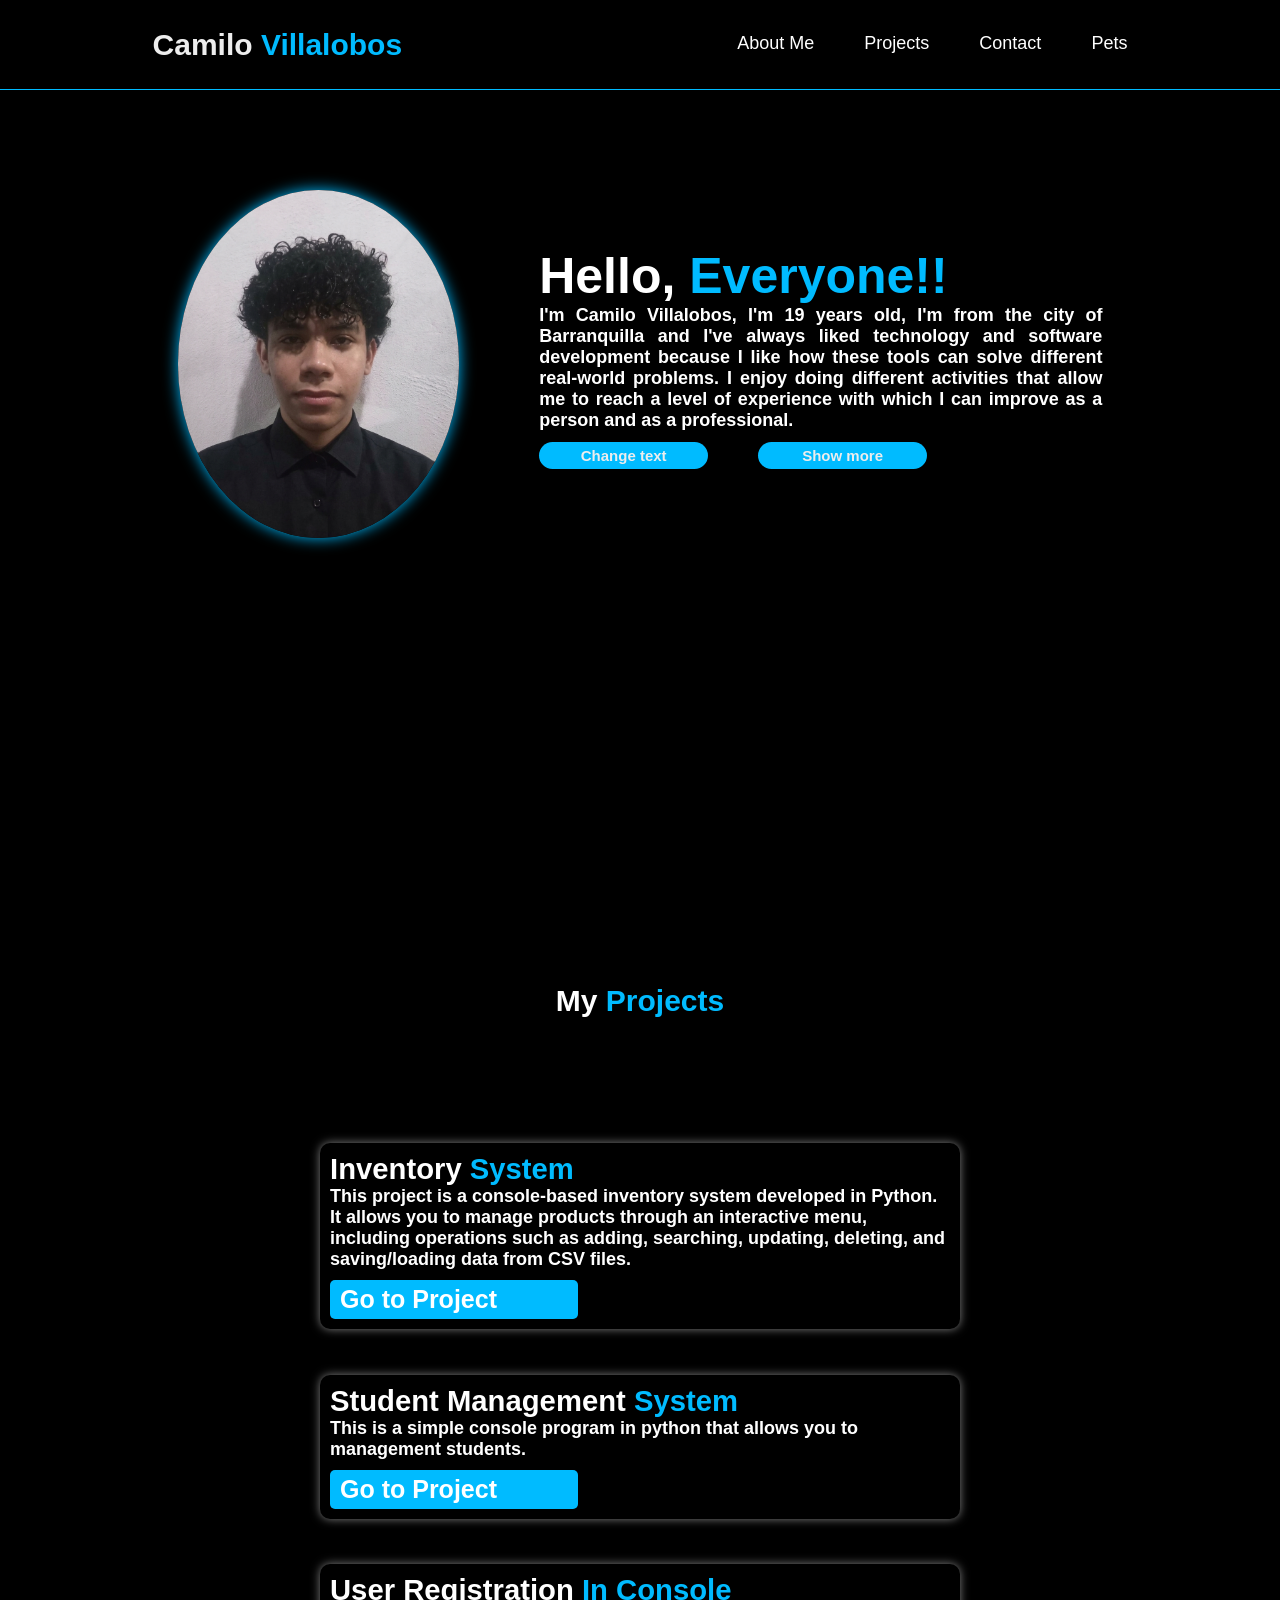
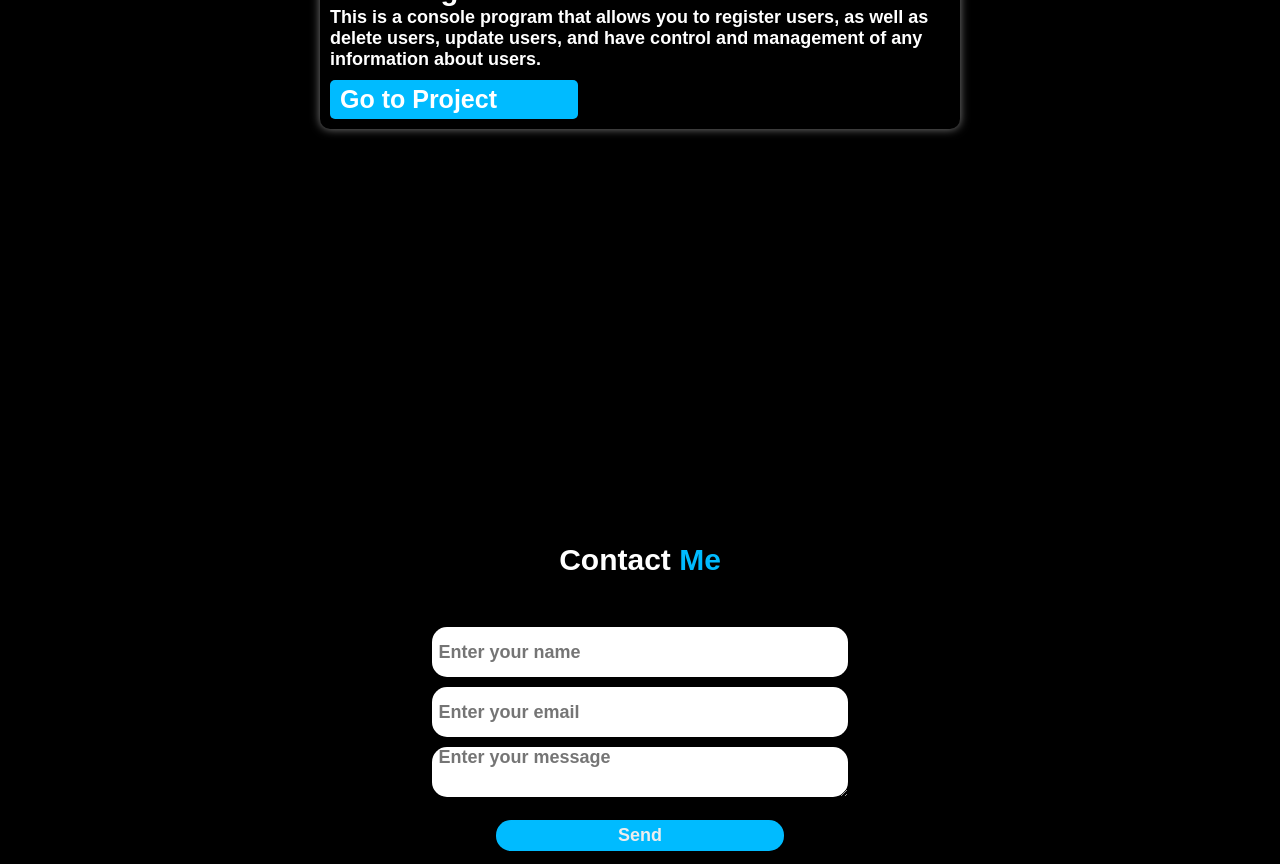
==== commit f0709f16: "feat: actualizar README y mejorar estructura del proyecto con nuevas secciones y estilos" ====
--- a/index.html
+++ b/index.html
@@ -4,18 +4,17 @@
 <head>
   <meta charset="UTF-8" />
   <meta name="viewport" content="width=device-width, initial-scale=1.0" />
+  <!-- External styles and icons -->
   <link rel="stylesheet" href="https://cdnjs.cloudflare.com/ajax/libs/font-awesome/6.5.2/css/all.min.css" />
-  <link rel="stylesheet" href="/src/css/index/header.css" />
-  <link rel="stylesheet" href="/src/css/index/body.css" />
-  <link rel="stylesheet" href="/src/css/index/projects.css" />
-  <link rel="stylesheet" href="/src/css/index/contact.css" />
-  <link rel="stylesheet" href="/src/css/index/styles.css" />
-  <link rel="stylesheet" href="/src/css/index/responsive.css" />
+  <!-- Custom styles -->
+  <link rel="stylesheet" href="/src/css/styles.min.css">
+  <!-- Favicon -->
   <link rel="shortcut icon" href="/public/icon/portafolio.webp" type="image/x-icon" />
   <title>Portfolio Website</title>
 </head>
 
 <body>
+  <!-- Header with navigation -->
   <header>
     <div class="logo">
       <h1>Camilo <span>Villalobos</span></h1>
@@ -30,12 +29,14 @@
     </nav>
   </header>
   <main>
+    <!-- About section -->
     <section id="home">
       <div class="home-img">
-        <img src="/public/img/img.webp" alt="perfil" />
+        <img src="/public/img/imgperfil.png" alt="perfil" />
       </div>
       <div class="home-content">
         <h1>Hello, <span>Everyone!!</span></h1>
+        <!-- Main text -->
         <p id="aboutMe" style="display: block;">
           I'm Camilo Villalobos, I'm 19 years old, I'm from the city of
           Barranquilla and I've always liked technology and software
@@ -44,17 +45,22 @@
           me to reach a level of experience with which I can improve as a
           person and as a professional.
         </p>
+        <!-- Hidden text (toggle with JS) -->
         <p id="newText" style="display: none;">
           "What I like about development is that it's an area that challenges me to keep learning and improvemy logic."
         </p>
-        <button id="cambio">Change text</button>
-        <button id="verMas">Show more</button>
-
+        <!-- Buttons -->
+        <div class="btn">
+          <button id="cambio">Change text</button>
+          <button id="verMas">Show more</button>
+        </div>
+        <!-- Extra text -->
         <p id="more" style="display: none;">
           I am constantly improving my skills and learning new technologies.
         </p>
       </div>
     </section>
+    <!-- Projects section -->
     <section id="projects">
       <div class="title">
         <h1>My <span>Projects</span></h1>
@@ -91,6 +97,7 @@
         </div>
       </div>
     </section>
+    <!-- Contact section -->
     <section id="sect">
       <div class="title">
         <h1>Contact <span>Me</span></h1>
@@ -108,8 +115,7 @@
       </div>
     </section>
   </main>
+  <!-- Scripts -->
   <script src="/src/js/javascript.js"></script>
 </body>
-<script src="/src/js/script.js"></script>
-
 </html>
--- a/src/css/styles.min.css
+++ b/src/css/styles.min.css
@@ -0,0 +1 @@
+header{position:relative;width:100%;background-color:transparent;backdrop-filter:blur(10px);display:flex;flex-direction:column;gap:3rem;align-items:center;border-bottom:1px solid #0bf}.logo{font-size:1.2rem;color:#ededed;font-weight:800}.links{display:flex;flex-direction:column;justify-content:center;gap:1.5rem}.links a{font-size:1.5rem;color:#fff;font-weight:500;transition:.3s;border-bottom:3px solid transparent}nav a:hover{color:#0bf;border-bottom:3px solid #0bf}@import url(https://fonts.googleapis.com/css2?family=Poppins:wght@100;200;300;400;500;600&display=swap);#projects,.form{flex-direction:column;display:flex}body,button{font-weight:700}.form,body{width:100%}#projects,.form,button{display:flex}*{margin:0;padding:0;box-sizing:border-box;text-decoration:none;border:none;font-family:Poppins,sans-serif}button,input,textarea{height:3rem;border-radius:15px}html{font-size:62.5%;scroll-behavior:smooth}body{height:100vh;background-color:#000;color:#fff;font-family:Ubuntu,sans-serif}#sect{padding-top:3rem}#cambio,#verMas{width:20%;height:2rem;border-radius:20px;font-size:.7rem;text-align:center;transition:.3s}.form{align-items:center;justify-content:center;gap:1rem;height:auto;margin:2rem auto}input,textarea{align-self:center;width:50%;padding:0 0 0 1%;font-size:1.2rem;text-align:left}.projects-flex a,button{padding:.5rem 1rem;background-color:#0bf;transition:.3s}button{margin:2% 0;justify-content:center;align-items:center;width:20%;color:#ededed;font-size:1.25rem}#projects{gap:5rem;padding:5rem 6%;border-bottom:3px solid #0bf}.project-card{background-color:transparent;backdrop-filter:blur(10px);padding:1rem;margin-top:2%;border-radius:10px;box-shadow:0 0 10px rgba(255,255,255,.5);width:100%;font-size:1.2rem}.projects-flex{display:flex;flex-direction:column;gap:2rem;justify-content:space-around;height:20%;flex-wrap:wrap}.projects-flex a{display:inline-block;margin-top:1rem;color:#fff;border-radius:5px}.title{margin-bottom:5rem;font-size:1.5rem;text-align:center}#home{height:auto;width:100%;padding:5rem 9%;display:flex;flex-direction:column;justify-content:center;align-items:center;gap:8rem;border-bottom:3px solid #0bf}.home-content h1{font-size:1.5rem}span{color:#0bf}.home-content p{font-size:1.2rem;text-align:justify}.home-img{display:flex;justify-content:center;width:auto;height:220px}.home-img img{max-width:100%;height:auto;border-radius:50%;box-shadow:0 0 15px #0bf;cursor:pointer;transition:.2s linear}.social-icons a:hover{color:#000;transform:scale(1.3) translateY(-5px);background-color:#0bf;box-shadow:0 0 25px #0bf}@media(min-width:1601px){input,textarea{min-width:25%}}@media (min-width:576px){body,header{background-color:#000}button,header,input,textarea{width:100%}header{position:fixed;display:flex;height:10%;flex-direction:row;justify-content:space-between;z-index:100}.form{width:50%}}@media (min-width:768px){header{position:fixed;display:flex;width:100%;height:10%;flex-direction:row;justify-content:space-around;background-color:transparent;z-index:100}.logo{font-size:1.5rem}.links{display:flex;flex-direction:row}.links a{font-size:2.1rem}.home-img{margin-top:13rem}.content-title,.title{font-size:3rem}.home-content p,.project-card,button,input,textarea{font-size:2.5rem}.project-card{width:100%;height:350%}.form{width:50%}input,textarea{height:4rem;font-family:Ubuntu,sans-serif;font-weight:700}button{width:100%;height:200%}}@media (min-width:992px){.links a{font-size:2.8rem;color:#fff;font-weight:500;transition:.3s;border-bottom:3px solid transparent}.form{width:50%}button,input,textarea{width:100%}}@media (min-width:1200px){#cambio,#verMas,.logo{font-size:1.5rem}#home,.btn,.home-content,.home-img,.projects-flex{display:flex}.links{gap:5rem}.links a{font-size:1.8rem;color:#fff;font-weight:500;transition:.3s;border-bottom:3px solid transparent}#home{flex-direction:row;height:100%;padding:19rem 6%;border:0}.home-img{height:auto;width:25%;gap:0;padding:0;margin:0}.home-content{width:50%;flex-direction:column}.home-img img{width:100%;margin:0}.home-content h1{font-size:5rem}.home-content p,.project-card p,button,input,textarea{font-size:1.8rem}.title{font-size:2rem}#projects{padding:20% 0 30%;align-items:center;border:none}.projects-flex{align-items:center}.form,.project-card{width:50%}.project-card p{flex-grow:1;display:flex;align-items:center}.project-card a{width:40%}#cambio,#verMas{width:30%;height:20%}.btn{gap:5rem}input,textarea{min-height:5rem;min-width:65%;max-width:45%;max-height:3rem}button{width:45%}}@media (min-width:1400px){.home-content,.home-img{width:50%}header{justify-content:space-between;padding:0 4%;position:fixed}.logo h1{font-size:3.5rem}.home-content p,.links a,.title{font-size:2rem}#home{display:flex;flex-direction:row;height:100%;padding:19rem 9%;border:0}.links{gap:6rem}.home-img{height:400px;margin:0}.home-img img{width:60%}.content-title h1{font-size:7rem}.project-card a,.project-card h3,.project-card p{font-size:2.5rem}#projects{padding:20% 0 30%;align-items:center;border:none}.projects-flex{justify-content:center;flex-direction:row;flex-wrap:nowrap;width:100%}.project-card{display:flex;flex-direction:column;justify-content:center;width:30%;padding:2rem;font-size:1rem;height:50rem}.project-card p{flex-grow:1;display:flex;align-items:center}.project-card a{width:50%}#cambio,#verMas{width:30%}input,textarea{min-height:3rem;min-width:45%;font-size:1.8rem;max-width:45%;max-height:3rem}button{width:45%;font-size:1.8rem}}
